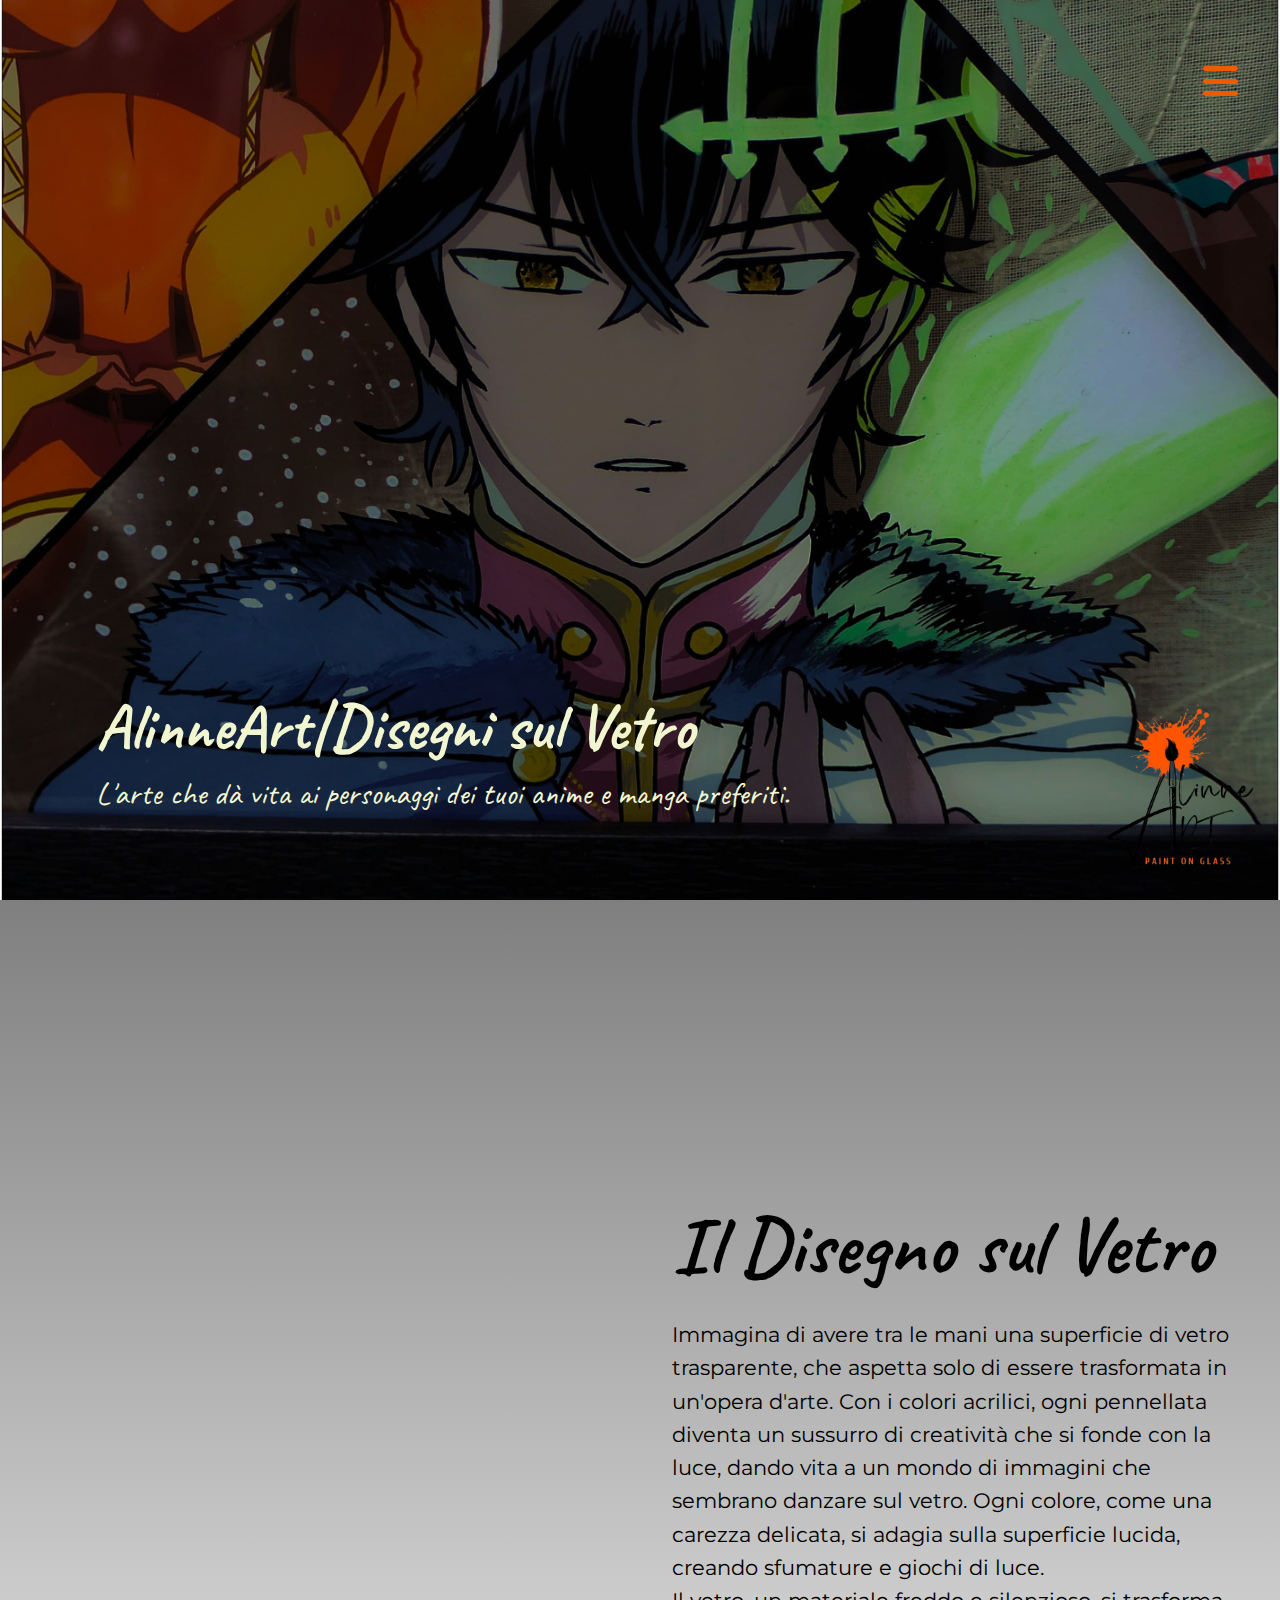
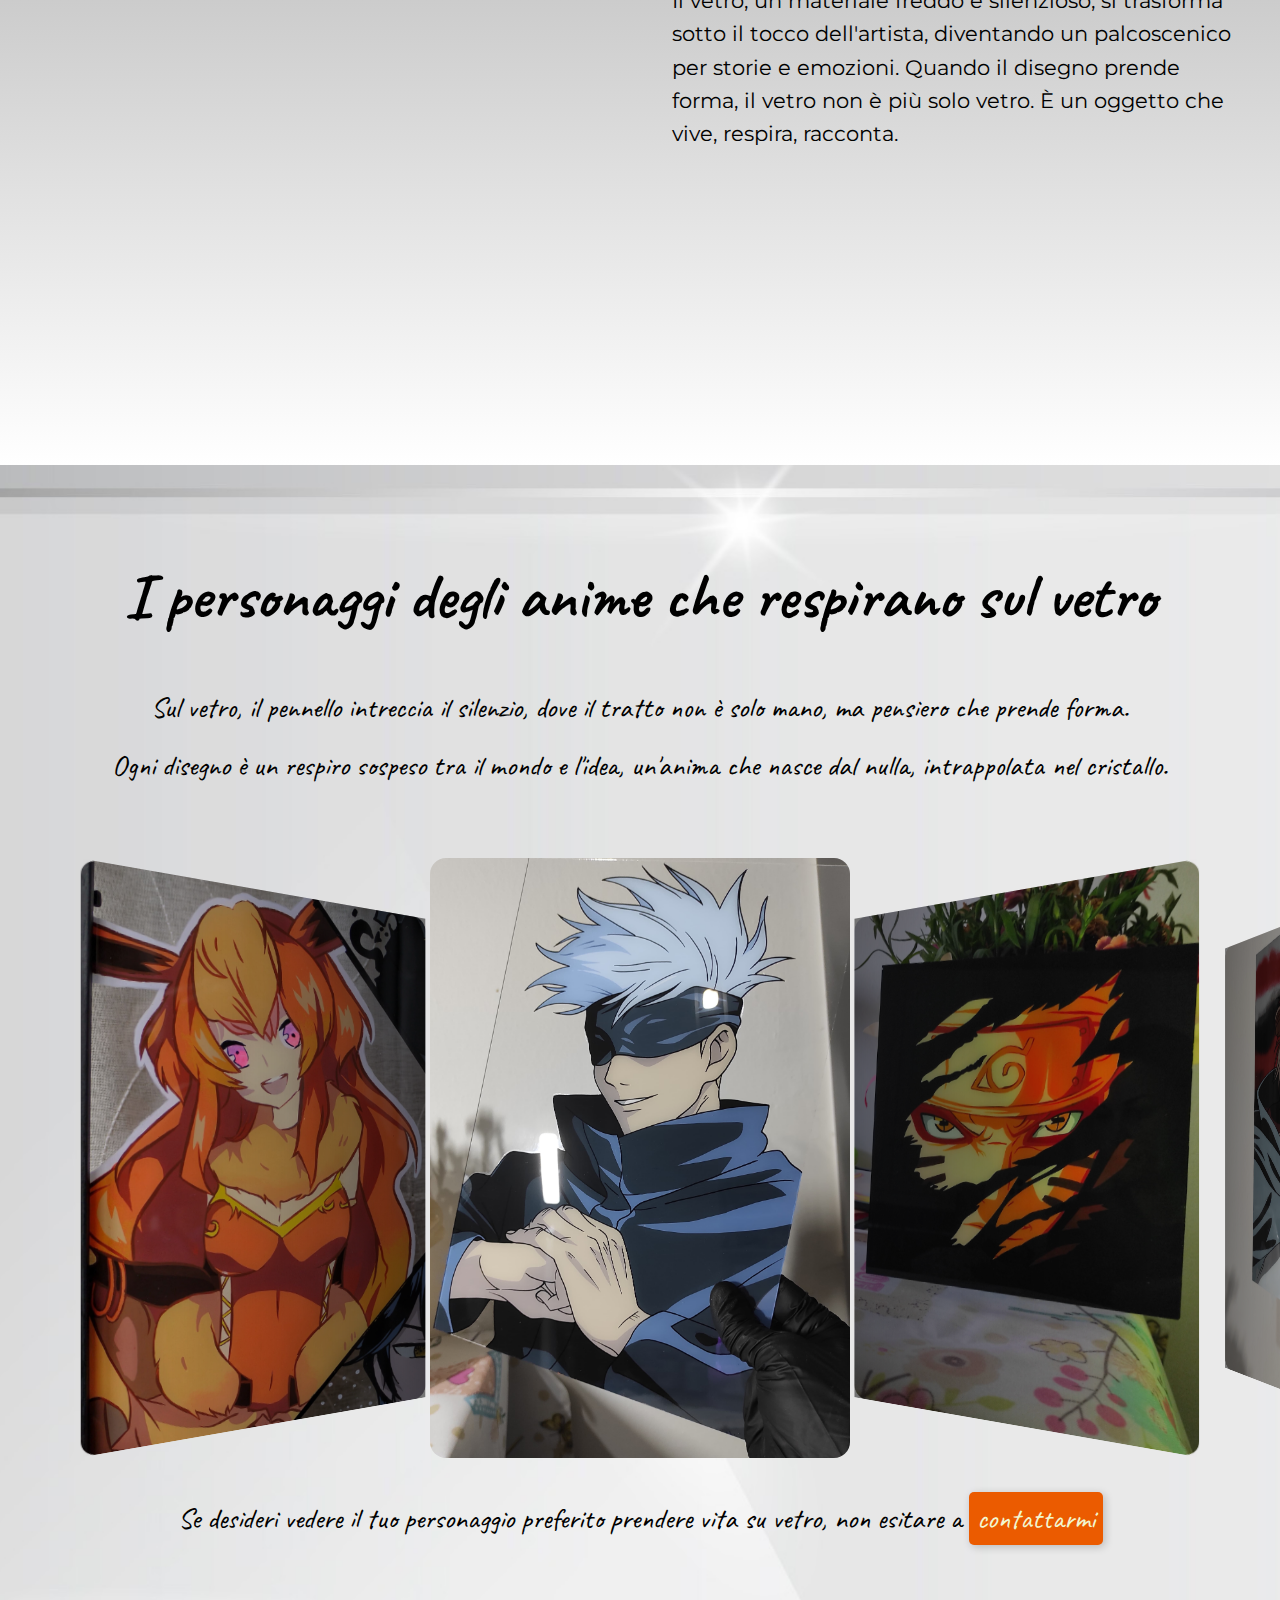
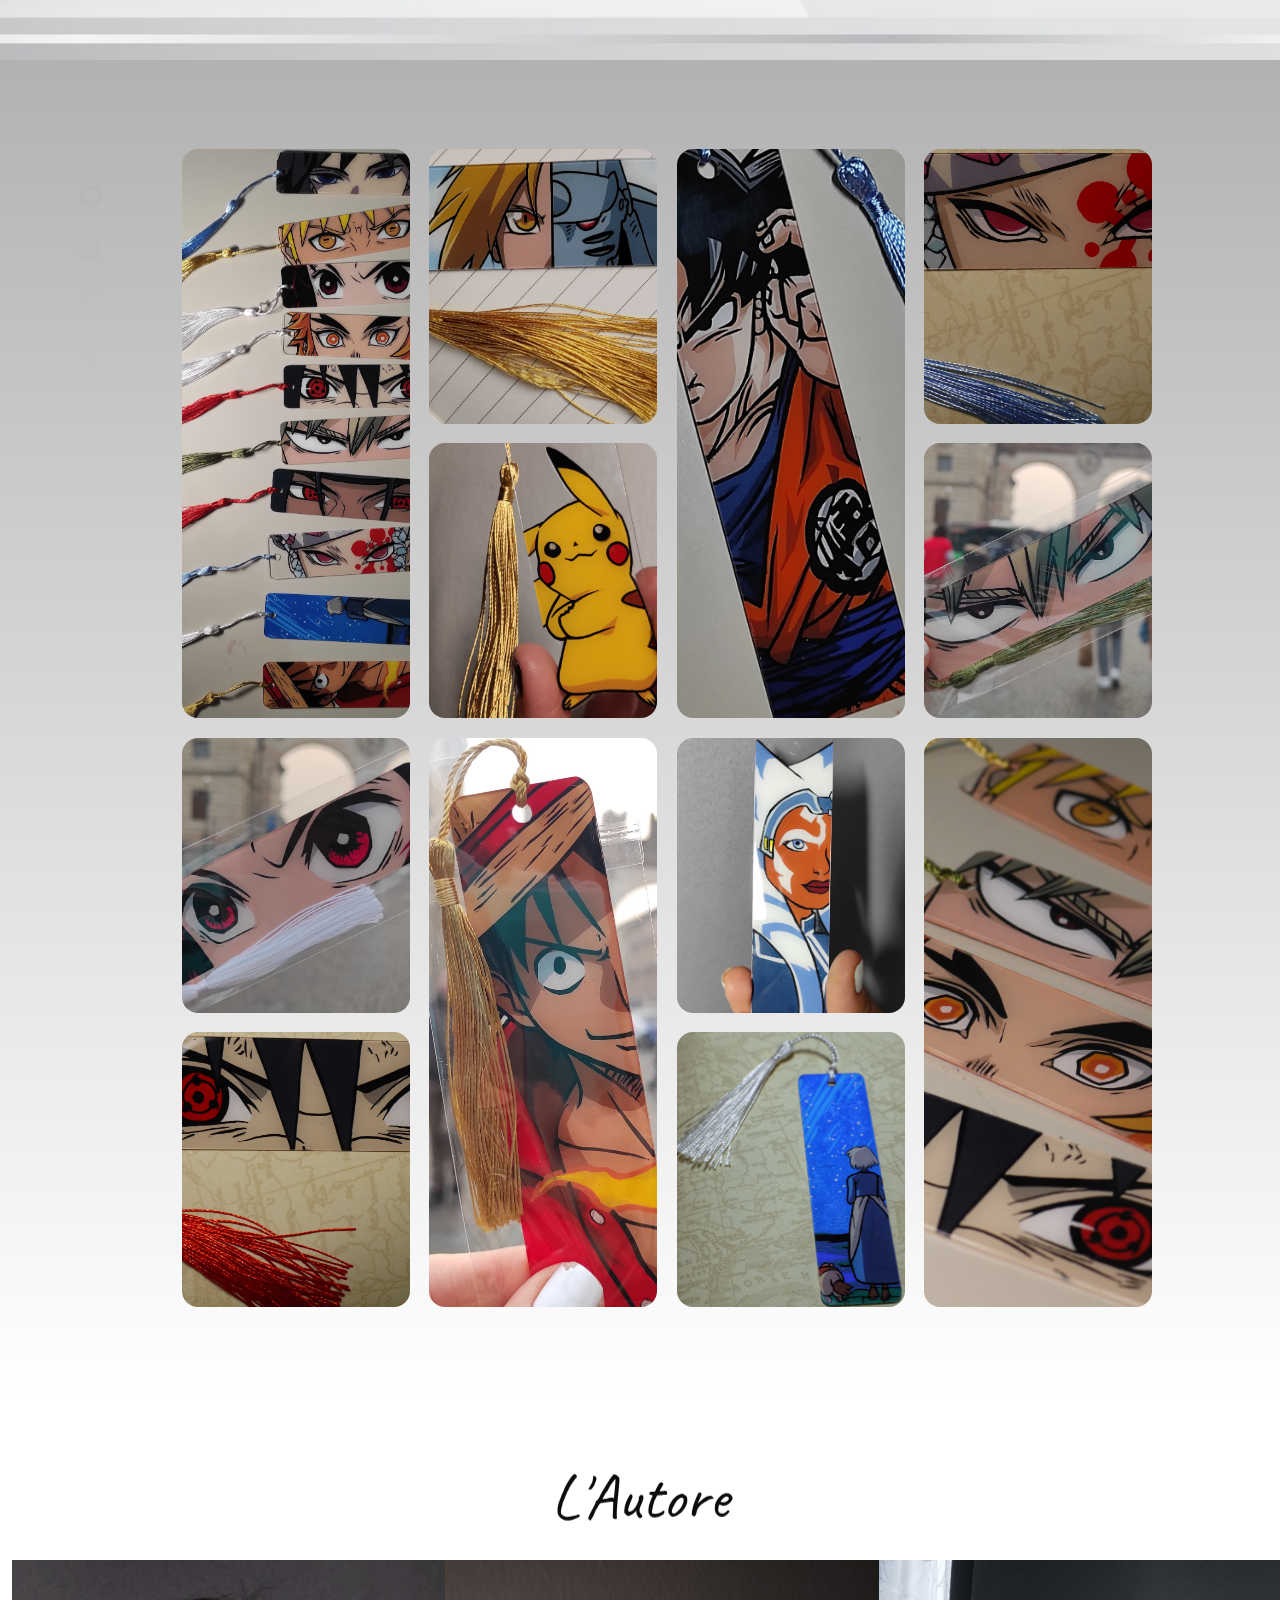
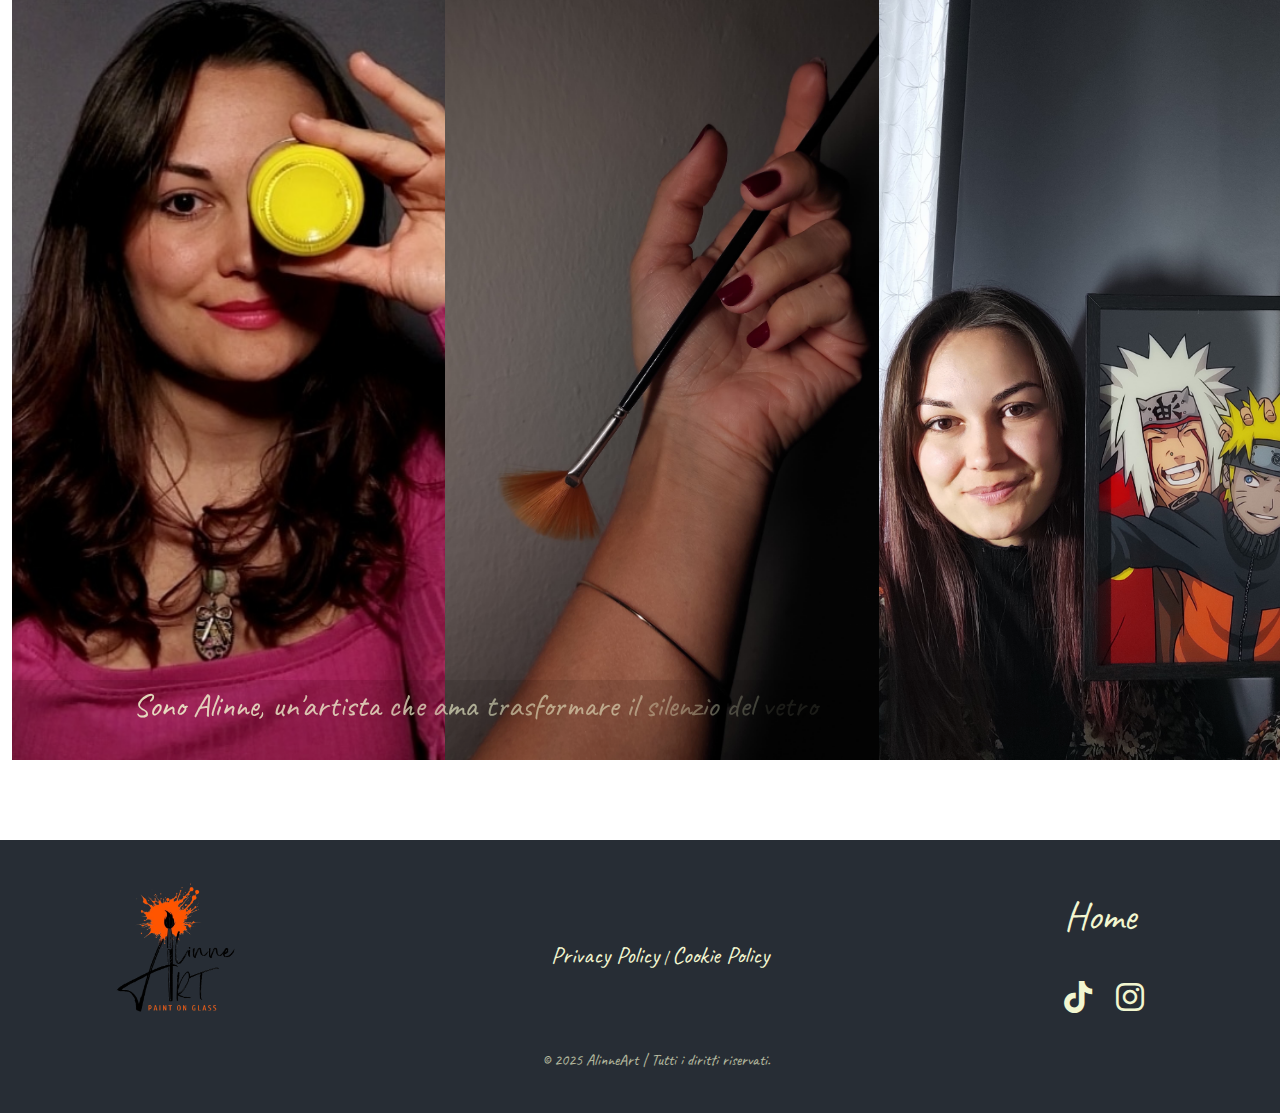
==== index.html @ 3e6fac0d "Initial commit after restart" ====
<!DOCTYPE html>
<html lang="it">
  <head>
    <meta charset="UTF-8" />
    <meta name="viewport" content="width=device-width, initial-scale=1.0" />

    <!-- SEO Meta Tags -->
    <title>AlinneArt | Disegni sul Vetro - Arte Unica e Personalizzata</title>
    <meta
      name="description"
      content="Scopri l'arte dei disegni su vetro con AlinneArt. Creazioni uniche e personalizzate ispirate agli anime e ai manga."
    />
    <meta
      name="keywords"
      content="disegni su vetro, arte su vetro, anime art, manga art, AlinneArt, disegni personalizzati, vetro decorato, arte giapponese"
    />
    <meta name="author" content="AlinneArt" />
    <meta name="robots" content="index, follow" />
    <!-- Open Graph Meta Tags per Instagram -->
    <meta property="og:title" content="AlinneArt | Disegni sul Vetro" />
    <meta
      property="og:description"
      content="Scopri l'arte unica del disegno su vetro. Creazioni ispirate agli anime e manga, realizzate con passione."
    />
    <meta
      property="og:image"
      content="https://www.instagram.com/p/ClYsP0CKqzA/"
    />
    <meta
      property="og:image:alt"
      content="Disegno su vetro di un personaggio anime"
    />
    <!-- Links -->
    <link rel="preconnect" href="https://fonts.googleapis.com" />
    <link rel="preconnect" href="https://fonts.gstatic.com" crossorigin />
    <link
      rel="stylesheet"
      href="https://unpkg.com/swiper/swiper-bundle.min.css"
    />
    <link rel="preconnect" href="https://fonts.googleapis.com" />
    <link rel="preconnect" href="https://fonts.gstatic.com" crossorigin />
    <link
      href="https://fonts.googleapis.com/css2?family=Caveat:wght@400..700&family=Dancing+Script:wght@400..700&family=Open+Sans:ital,wght@0,300..800;1,300..800&family=Poppins:wght@300;400;500;600;700&display=swap"
      rel="stylesheet"
    />
    <link rel="preconnect" href="https://fonts.googleapis.com" />
    <link rel="preconnect" href="https://fonts.gstatic.com" crossorigin />
    <link
      href="https://fonts.googleapis.com/css2?family=Caveat:wght@400..700&family=Dancing+Script:wght@400..700&family=Montserrat:ital,wght@0,100..900;1,100..900&family=Open+Sans:ital,wght@0,300..800;1,300..800&family=Poppins:wght@300;400;500;600;700&display=swap"
      rel="stylesheet"
    />
    <link
      rel="stylesheet"
      href="https://cdnjs.cloudflare.com/ajax/libs/font-awesome/6.7.2/css/all.min.css"
      integrity="sha512-Evv84Mr4kqVGRNSgIGL/F/aIDqQb7xQ2vcrdIwxfjThSH8CSR7PBEakCr51Ck+w+/U6swU2Im1vVX0SVk9ABhg=="
      crossorigin="anonymous"
      referrerpolicy="no-referrer"
    />
    <link rel="stylesheet" href="css/styles.css" />
    <link rel="stylesheet" href="css/media.css" />
    <link rel="icon" href="images/favicon.png" />
  </head>
  <body>
    <!-- Navbar -->
    <nav class="navbar">
      <div class="navbar-flex container">
        <img src="images/logo.png" alt="AlineArt" class="logo" />
        <button class="mobile-menu-toggle">
          <i class="fa fa-bars"></i>
        </button>
        <div class="main-menu-items">
          <ul class="main-menu-list">
            <li><a href="indexEN.html">EN</a></li>
            <li><a href="index.html">Home</a></li>
            <li><a href="#disegno-sul-vetro">Disegno sul Vetro</a></li>
            <li><a href="#personaggi">Personaggi Anime</a></li>
            <li><a href="#segnalibri">Segnalibri</a></li>
            <li><a href="#autore">Autore</a></li>
            <li><a href="contatti.html" target="_blank">Contatti</a></li>
            <div class="navbar-icons-flex">
              <li>
                <a
                  href="https://www.tiktok.com/@alinne.art?_t=ZN-8uFaK10JAm7&_r=1"
                  target="_blank"
                  ><i class="fa-brands fa-tiktok"></i
                ></a>
              </li>
              <li>
                <a href="https://www.instagram.com/alinne.art/" target="_blank"
                  ><i class="fa-brands fa-instagram"></i
                ></a>
              </li>
            </div>
          </ul>
        </div>
      </div>
    </nav>
    <!-- Hero -->
    <header class="hero">
      <div class="hero-content">
        <h1>AlinneArt|Disegni sul Vetro</h1>
        <p>
          L'arte che dà vita ai personaggi dei tuoi anime e manga preferiti.
        </p>
      </div>
    </header>
    <!-- Il Disegno sul Vetro -->
    <section class="disegno-sul-vetro" id="disegno-sul-vetro">
      <div class="container disegno-flex">
        <div class="video-container">
          <video autoplay muted loop>
            <source src="video/video2.mp4" type="video/mp4" />
            Il tuo browser non supporta questo formato di video.
          </video>
        </div>
        <div class="disegno-content">
          <h2>Il Disegno sul Vetro</h2>
          <p>
            Immagina di avere tra le mani una superficie di vetro trasparente,
            che aspetta solo di essere trasformata in un'opera d'arte. Con i
            colori acrilici, ogni pennellata diventa un sussurro di creatività
            che si fonde con la luce, dando vita a un mondo di immagini che
            sembrano danzare sul vetro. Ogni colore, come una carezza delicata,
            si adagia sulla superficie lucida, creando sfumature e giochi di
            luce. <br />
            Il vetro, un materiale freddo e silenzioso, si trasforma sotto il
            tocco dell'artista, diventando un palcoscenico per storie e
            emozioni. Quando il disegno prende forma, il vetro non è più solo
            vetro. È un oggetto che vive, respira, racconta.
          </p>
        </div>
      </div>
    </section>

    <!-- Personaggi -->
    <section class="personaggi" id="personaggi">
      <div class="personaggi-content">
        <h2>I personaggi degli anime che respirano sul vetro</h2>
        <p>
          Sul vetro, il pennello intreccia il silenzio, dove il tratto non è
          solo mano, ma pensiero che prende forma. <br />
          Ogni disegno è un respiro sospeso tra il mondo e l'idea, un'anima che
          nasce dal nulla, intrappolata nel cristallo.
        </p>
      </div>
      <div class="swiper">
        <div class="swiper-wrapper">
          <div class="swiper-slide">
            <img src="images/personaggio1.jpg" alt="Personaggio Anime" />
          </div>
          <div class="swiper-slide">
            <img src="images/personaggio2.jpg" alt="Personaggio Anime" />
          </div>
          <div class="swiper-slide">
            <img src="images/personaggio3.jpg" alt="Personaggio Anime" />
          </div>
          <div class="swiper-slide">
            <img src="images/personaggio4.jpg" alt="Personaggio Anime" />
          </div>
          <div class="swiper-slide">
            <img src="images/personaggio5.jpg" alt="Personaggio Anime" />
          </div>
          <div class="swiper-slide">
            <img src="images/personaggio6.jpg" alt="Personaggio Anime" />
          </div>
          <div class="swiper-slide">
            <img src="images/personaggio7.jpg" alt="Personaggio Anime" />
          </div>
          <div class="swiper-slide">
            <img src="images/personaggio8.jpg" alt="Personaggio Anime" />
          </div>
          <div class="swiper-slide">
            <img src="images/personaggio9.jpg" alt="Personaggio Anime" />
          </div>
          <div class="swiper-slide">
            <img src="images/personaggio10.jpg" alt="Personaggio Anime" />
          </div>
          <div class="swiper-slide">
            <img src="images/personaggio11.jpg" alt="Personaggio Anime" />
          </div>
          <div class="swiper-slide">
            <img src="images/personaggio12.jpg" alt="Personaggio Anime" />
          </div>
        </div>
      </div>
      <div class="personaggi-content">
        <p>
          Se desideri vedere il tuo personaggio preferito prendere vita su
          vetro, non esitare a
          <a href="contatti.html" target="_blank"
            ><button class="personaggi-button">contattarmi</button></a
          >
        </p>
      </div>
    </section>

    <!-- Segnalibri -->
    <section class="segnalibri" id="segnalibri">
      <div class="segnalibri-content">
        <h3>O</h3>
        <h3>R</h3>
        <h3>D</h3>
        <h3>I</h3>
        <h3>N</h3>
        <h3>A</h3>
        <br />
        <h3>I</h3>
        <h3>L</h3>
        <br />
        <h3>T</h3>
        <h3>U</h3>
        <h3>O</h3>
        <br />
        <h3>S</h3>
        <h3>E</h3>
        <h3>G</h3>
        <h3>N</h3>
        <h3>A</h3>
        <h3>L</h3>
        <h3>I</h3>
        <h3>B</h3>
        <h3>R</h3>
        <h3>O</h3>
      </div>
      <div class="grid-container">
        <div class="item img1">
          <img src="images/segnalibri1.jpg" alt="Image 1" />
        </div>
        <div class="item img2">
          <img src="images/segnalibri2.jpg" alt="Image 2" />
        </div>
        <div class="item img3">
          <img src="images/segnalibri3.jpg" alt="Image 3" />
        </div>
        <div class="item img4">
          <img src="images/segnalibri4.jpg" alt="Image 4" />
        </div>
        <div class="item img5">
          <img src="images/segnalibri5.jpg" alt="Image 5" />
        </div>
        <div class="item img6">
          <img src="images/segnalibri6.jpg" alt="Image 6" />
        </div>
        <div class="item img7">
          <img src="images/segnalibri7.jpg" alt="Image 7" />
        </div>
        <div class="item img8">
          <img src="images/segnalibri8.jpg" alt="Image 8" />
        </div>
        <div class="item img9">
          <img src="images/segnalibri9.jpg" alt="Image 9" />
        </div>
        <div class="item img10">
          <img src="images/segnalibri10.jpg" alt="Image 10" />
        </div>
        <div class="item img11">
          <img src="images/segnalibri11.jpg" alt="Image 11" />
        </div>
        <div class="item img12">
          <img src="images/segnalibri12.jpg" alt="Image 12" />
        </div>
      </div>
    </section>
    <!-- Autore -->
    <section class="author" id="autore">
      <div class="container">
        <h1 class="author-title">L'Autore</h1>
        <div id="particle-container"></div>
        <div class="author-grid">
          <div class="author-image">
            <img src="images/autore1.png" alt="Autore 1" />
          </div>
          <div class="author-image">
            <img src="images/autore2.png" alt="Autore 2" />
          </div>
          <div class="author-image">
            <img src="images/autore3.jpg" alt="Autore 3" />
          </div>
        </div>
        <div class="author-text-wrapper">
          <p class="author-text">
            Sono Alinne, un'artista che ama trasformare il silenzio del vetro in
            un mondo di colori e immagini.
          </p>
          <div id="particle-container"></div>
        </div>
      </div>
    </section>
    <!-- Footer -->
    <footer class="footer">
      <div class="footer-container">
        <div class="footer-logo">
          <a href="index.html"
            ><img src="images/logo.png" alt="AlinneArt Logo"
          /></a>
        </div>
        <div class="footer-links">
          <a href="privacy-policy.html" target="_blank">Privacy Policy</a> |
          <a href="cookie-policy.html" target="_blank">Cookie Policy</a>
        </div>
        <div class="footer-right">
          <a href="index.html">Home</a>
          <div class="footer-social">
            <a href="https://www.tiktok.com/@alinne.art" target="_blank"
              ><i class="fa-brands fa-tiktok"></i
            ></a>
            <a href="https://www.instagram.com/alinne.art/" target="_blank"
              ><i class="fa-brands fa-instagram"></i
            ></a>
          </div>
        </div>
      </div>
      <div class="footer-bottom">
        <p>© 2025 AlinneArt | Tutti i diritti riservati.</p>
      </div>
    </footer>
    <script src="https://cdnjs.cloudflare.com/ajax/libs/gsap/3.11.1/gsap.min.js"></script>
    <script src="https://unpkg.com/swiper/swiper-bundle.min.js"></script>
    <script src="js/script.js"></script>
  </body>
</html>
---- css/styles.css ----
*,
*::before,
*::after {
  margin: 0;
  padding: 0;
  box-sizing: border-box;
}

:root {
  --primary-color: #eb5b00;
  --light-color: #f2f6d0;
  --dark-color: #272d35;
}

html,
body {
  font-family: "Caveat", sans-serif;
  line-height: 1.6;
  scroll-behavior: smooth;
  overflow-x: hidden;
}

a {
  text-decoration: none;
  cursor: pointer;
}

ul {
  list-style: none;
}

img {
  max-width: 100%;
}

/* Utility Classes */
.container {
  max-width: 1300px;
  margin: 3rem auto;
  padding: 2rem;
}

.container-sm {
  max-width: 1000px;
  margin: 0 auto;
  padding: 0 2rem;
}

section {
  transition: background 0.5s ease;
}

/* Navbar */
.navbar {
  position: fixed;
  top: 0;
  left: 0;
  right: 0;
  padding: 20px;
  display: flex;
  justify-content: space-between;
  align-items: center;
  background-color: transparent;
  z-index: 1000;
}

.navbar .logo {
  position: fixed;
  bottom: 20px;
  right: 0px;
  width: 180px;
  transition: opacity 0.3s ease;
}

.navbar .logo.hidden {
  opacity: 0;
}

.navbar button {
  position: fixed;
  top: 20px;
  right: 10px;
  width: 100px;
  height: 130px;
  z-index: 1001;
}

.navbar i {
  font-size: 2.5rem;
}

.mobile-menu-toggle {
  display: block;
  background: none;
  border: none;
  font-size: 2rem;
  line-height: 2;
  color: var(--primary-color);
  cursor: pointer;
}

.main-menu-items {
  position: fixed;
  top: 0;
  right: -100%;
  width: 35%;
  height: 100vh;
  background-color: rgba(0, 0, 0, 0.8);
  display: flex;
  flex-direction: column;
  justify-content: center;
  align-items: center;
  transition: all 0.3s ease-in-out;
}

.main-menu-items.active {
  right: 0;
  opacity: 1;
  pointer-events: all;
}

.main-menu-items a {
  margin-left: -5rem;
  color: var(--light-color);
  font-size: 2.5rem;
  line-height: 5rem;
  text-decoration: none;
  text-align: center;
}

.navbar a:hover {
  color: var(--primary-color);
  transition: 0.4s ease-in-out;
}

.navbar-icons-flex {
  display: flex;
  justify-content: flex-start;
  gap: 5rem;
}

/* Hero */
.hero {
  background: #000 url("../images/background1.jpg") center center/cover
    no-repeat;
  padding: 11.5rem 2rem 8rem;
  color: var(--light-color);
  overflow-x: hidden;
  position: relative;
  height: 100vh;
  animation: backgroundChange 20s infinite;
  transition: background-image 1s ease-in-out;
}

@keyframes backgroundChange {
  0% {
    background-image: url("../images/background1.jpg");
  }
  25% {
    background-image: url("../images/background2.jpg");
  }
  50% {
    background-image: url("../images/background3.jpg");
  }
  75% {
    background-image: url("../images/background4.jpg");
  }
  100% {
    background-image: url("../images/background1.jpg");
  }
}

.hero-content {
  position: absolute;
  bottom: 5%;
  left: 3rem;
  color: var(--light-color);
  z-index: 1;
}
.hero h1 {
  font-size: 4rem;
  line-height: 1.2;
  font-weight: 1000;
  margin-left: 3rem;
}

.hero p {
  font-size: 2rem;
  margin-bottom: 2rem;
  line-height: 1.8;
  font-weight: 400;
  margin-left: 3rem;
}

/* Il Disegno sul Vetro */
.disegno-sul-vetro {
  background: linear-gradient(
    to bottom,
    rgba(0, 0, 0, 0.5) 0%,
    rgba(255, 255, 255, 0.1) 100%
  );
  padding: 4rem 0;
}
.disegno-sul-vetro .disegno-flex {
  display: flex;
  gap: 4rem;
  align-items: stretch;
  justify-content: space-between;
  margin-top: 0;
  margin-bottom: 2rem;
  padding-top: 2rem;
}

.disegno-sul-vetro .video-container {
  flex: 1;
  margin-top: 2rem;
}

.disegno-sul-vetro video {
  width: 100%;
  height: 100vh;
  object-fit: cover;
}

.disegno-sul-vetro .disegno-content {
  flex: 1;
  display: flex;
  flex-direction: column;
  justify-content: center;
}

.disegno-sul-vetro h2 {
  font-size: 5rem;
  font-weight: 700;
  margin-bottom: 0.5rem;
}

.disegno-sul-vetro p {
  font-family: "Montserrat", sans-serif;
  font-size: 1.3rem;
}

/* Personaggi Anime */
.personaggi {
  background: #000 url(../images/personaggi-background.jpg) center center/cover
    no-repeat;
  color: #fff;
  padding-bottom: 3rem;
  padding-top: 5rem;
  height: fit-content;
}

.personaggi-content {
  display: flex;
  flex-direction: column;
  justify-content: center;
  align-items: center;
  gap: 2rem;
  margin-bottom: 3rem;
  color: #000;
}

.personaggi h2 {
  font-size: 4rem;
  text-align: center;
}

.personaggi p {
  font-size: 1.8rem;
  line-height: 2;
  text-align: center;
  margin-bottom: 1rem;
}

.swiper {
  max-width: 100%;
  height: 600px;
  margin-bottom: 2rem;
  padding-bottom: 4rem;
}

.swiper .swiper-slide {
  flex-shrink: 0;
  width: 250px;
  height: 600px;
  transition: transform 250ms ease-in-out;
  position: relative;
}

.personaggi img {
  width: 100%;
  height: 100%;
  object-fit: cover;
  border-radius: 1rem;
}

.personaggi-button {
  background-color: var(--primary-color);
  color: var(--light-color);
  font-size: 1.8rem;
  font-family: inherit;
  padding: 0.5rem;
  border: none;
  border-radius: 5px;
  cursor: pointer;
  transition: background 0.3s ease, transform 0.2s ease;
  display: inline-block;
  box-shadow: 2px 2px 8px rgba(0, 0, 0, 0.2);
}

.personaggi-button:hover {
  background-color: var(--dark-color);
  transform: scale(1.05);
}

.personaggi-button:active {
  transform: scale(0.98);
}

/* Segnalibri */
.segnalibri {
  background: linear-gradient(
    to bottom,
    rgba(0, 0, 0, 0.3) 0%,
    rgba(255, 255, 255, 0.1) 100%
  );
  padding: 4rem 0;
  width: 100%;
  padding: 4rem;
  margin: 2rem auto;
  display: flex;
  justify-content: center;
  align-items: center;
  position: relative;
  overflow: hidden;
  margin-top: 0;
}

.segnalibri-content {
  display: flex;
  flex-direction: column;
  justify-content: center;
  gap: 0.3rem;
  position: relative;
  height: 100%;
  width: 5vw;
}

.segnalibri-content h3 {
  font-family: "Montserrat", sans-serif;
  font-size: clamp(1.9rem, 3.4vw, 1.9rem);
  text-align: center;
  white-space: nowrap;
  display: inline-block;
  opacity: 0;
  transform: translateY(100%);
  animation: none;
  text-shadow: 1px 1px 2px rgba(0, 0, 0, 0.1);
}

.segnalibri .grid-container {
  display: grid;
  grid-template-columns: repeat(4, 1fr);
  grid-template-areas:
    "img1 img2 img9 img4"
    "img1 img3 img9 img6"
    "img7 img5 img10 img12"
    "img8 img5 img11 img12";
  gap: 1.2rem;
  width: 100%;
  max-width: 1300px;
  grid-auto-rows: 1fr;
  margin-left: 4rem;
  margin-right: 4rem;
}

.img1 {
  grid-area: img1;
}
.img2 {
  grid-area: img2;
}
.img3 {
  grid-area: img3;
}
.img4 {
  grid-area: img4;
}
.img5 {
  grid-area: img5;
}
.img6 {
  grid-area: img6;
}
.img7 {
  grid-area: img7;
}
.img8 {
  grid-area: img8;
}
.img9 {
  grid-area: img9;
}
.img10 {
  grid-area: img10;
}
.img11 {
  grid-area: img11;
}
.img12 {
  grid-area: img12;
}

.item {
  display: flex;
  justify-content: center;
  align-items: center;
  transition: transform 0.3s ease, box-shadow 0.3s ease;
  border-radius: 1rem;
}

.item:hover {
  transform: scale(1.1);
  box-shadow: 0 4px 15px rgba(0, 0, 0, 0.2);
}

.item img {
  width: 100%;
  height: 100%;
  object-fit: cover;
  border-radius: 1rem;
}
/* Autore */
.author {
  padding: 0 20px;
  position: relative;
  width: 100%;
  max-width: 1300px;
  margin: auto;
  text-align: center;
  overflow: hidden;
}

#particle-container {
  position: absolute;
  top: 20px;
  left: 50%;
  transform: translateX(-50%);
  display: flex;
  justify-content: center;
  align-items: center;
  max-width: 100%;
  height: auto;
}

.particle {
  position: relative;
  font-size: 4rem;
  pointer-events: none;
  will-change: transform, opacity;
  white-space: pre;
}

.author-grid {
  position: relative;
  display: flex;
  width: 1300px;
  min-height: 800px;
  margin-left: -2.5rem;
  overflow: hidden;
}

.author-image {
  flex: 1;
}

.author-image img {
  width: 100%;
  height: 100%;
  object-fit: cover;
}

.author-text-wrapper {
  position: absolute;
  bottom: 80px;
  width: 100%;
  height: 80px;
  background: rgba(0, 0, 0, 0.1);
  overflow: hidden;
  margin-left: -2.5rem;
  z-index: 2;
}

.text-particle-container {
  display: inline-block;
  position: relative;
  font-size: 2rem;
  color: var(--light-color);
  max-width: 100%;
}

.particle-letter {
  display: inline-block;
  font-size: 2rem;
  color: var(--light-color);
}

/* Footer */
.footer {
  background: var(--dark-color);
  color: var(--light-color);
  padding: 2.5rem;
  margin-top: 0;
}

.footer-container {
  display: flex;
  justify-content: space-between;
  align-items: center;
  max-width: 1300px;
  margin: 0 auto;
  padding: 0 1rem;
}

.footer-logo img {
  width: 200px;
  padding-left: 3.5rem;
}

.footer-right {
  display: flex;
  flex-direction: column;
  gap: 1rem;
  padding-right: 5rem;
}

.footer a {
  color: var(--light-color);
  transition: color 0.3s ease;
}

.footer a:hover {
  color: var(--primary-color);
}

.footer-right a {
  font-size: 2.5rem;
}

.footer-social {
  display: flex;
  gap: 1.5rem;
}

.footer-social i {
  font-size: 2rem;
}

.footer-links a {
  font-size: 1.5rem;
}

.footer-bottom {
  text-align: center;
  margin-top: 1rem;
  font-size: 1rem;
  opacity: 0.7;
  margin-left: 2rem;
}

/* Contacts */
.film-container {
  position: relative;
  overflow: hidden;
  background: black;
  padding: 25px 0;
  margin: 2rem 0;
}

.film-container::before,
.film-container::after {
  content: "";
  position: absolute;
  left: 0;
  right: 0;
  height: 15px;
  background: repeating-linear-gradient(
    90deg,
    transparent,
    transparent 20px,
    white 20px,
    white 24px
  );
  z-index: 2;
}

.film-container::before {
  top: 0;
}
.film-container::after {
  bottom: 0;
}

.film-strip {
  display: flex;
  gap: 0.7rem;
  width: max-content;
  position: relative;
}

.film-strip img {
  width: 250px;
  height: 300px;
  object-fit: cover;
  border-radius: 5px;
  box-shadow: 0 4px 8px rgba(0, 0, 0, 0.3);
  flex-shrink: 0;
}

/* Contact Form */
.inner-header h1 {
  font-size: 4rem;
}

.contact-form {
  margin: 1rem;
}

.contact-form p {
  font-family: "Montserrat", sans-serif;
  font-size: 1.2rem;
  margin-bottom: 3rem;
}

.contact-form input,
.contact-form textarea {
  display: block;
  font-family: inherit;
  font-size: 1.4rem;
  width: 100%;
  margin: 1.5rem 0;
  border: 1px solid #ccc;
  padding: 1.2rem 1rem;
}

.contact-form textarea {
  height: 200px;
}

.contact-form .btn {
  display: block;
  width: 100%;
  cursor: pointer;
  height: 40px;
  font-size: 1.6rem;
  font-family: inherit;
  margin-bottom: 3rem;
}
---- css/media.css ----
/* Media Queries */
@media (max-width: 1200px) {
  .disegno-sul-vetro .disegno-flex {
    margin: auto 3rem;
  }
  .disegno-sul-vetro h2 {
    font-size: 3rem;
  }
  .disegno-sul-vetro p {
    font-size: 1.5rem;
  }

  .personaggi h2 {
    font-size: 3.5rem;
  }

  .personaggi p {
    font-size: 1.6rem;
  }

  .swiper {
    height: 500px;
  }

  .swiper .swiper-slide {
    width: 200px;
    height: 500px;
  }

  .segnalibri .grid-container {
    grid-template-columns: repeat(3, 1fr);
    grid-template-areas:
      "img1 img2 img3"
      "img4 img5 img6"
      "img7 img8 img9"
      "img10 img11 img12";
    gap: 0.6rem;
  }

  .segnalibri-content h3 {
    font-size: clamp(2rem, 3vw, 2.2rem);
  }

  .author-grid {
    width: 960px;
    min-height: 600px;
    margin-left: 0.1rem;
  }

  .author-text-wrapper {
    width: 80%;
    height: auto;
    margin-left: 2rem;
    padding: 2rem;
  }
}

@media (max-width: 992px) {
  .navbar .logo {
    width: 80px;
    bottom: 5px;
  }
  .navbar i {
    font-size: 2rem;
    height: 80px;
  }

  .navbar button {
    right: 0;
  }

  .navbar .main-menu-items {
    width: 100%;
    background-color: rgba(0, 0, 0, 0.9);
  }

  .navbar .main-menu-items a {
    line-height: 4rem;
  }

  .hero {
    text-align: center;
  }

  .hero h1 {
    font-size: 2.5rem;
  }

  .hero p {
    font-size: 1.4rem;
  }

  .disegno-sul-vetro .disegno-flex {
    flex-direction: column;
    margin: auto 1rem;
  }

  .disegno-sul-vetro .video-container {
    margin: auto 4rem;
  }

  .disegno-sul-vetro .disegno-content {
    text-align: center;
    margin: auto 4rem;
  }

  .disegno-sul-vetro h2 {
    font-size: 2.2rem;
  }

  .disegno-sul-vetro p {
    font-size: 1.1rem;
  }

  .personaggi-content {
    margin: 4rem;
    padding: 3rem;
  }

  .segnalibri .grid-container {
    grid-template-columns: repeat(3, 1fr);
    grid-template-areas:
      "img1 img2 img3"
      "img4 img5 img6"
      "img7 img8 img9"
      "img10 img11 img12";
    gap: 0.6rem;
  }

  .segnalibri-content h3 {
    font-size: clamp(1.8rem, 2.5vw, 2rem);
  }

  .author {
    margin-right: 5rem;
    padding-right: 5rem;
  }

  .particle {
    font-size: 3.5rem;
  }

  .author-grid {
    width: 100%;
    min-height: 700px;
    flex-direction: column;
  }
  .author-text-wrapper {
    height: auto;
    width: 80%;
    bottom: 90px;
  }
  .text-particle-container {
    font-size: 1.8rem;
  }

  .footer-links {
    margin-right: 4.6rem;
  }

  .film-strip img {
    width: 200px;
    height: 250px;
  }

  .film-container {
    padding: 20px 0;
  }

  .film-container::before,
  .film-container::after {
    height: 12px;
    background: repeating-linear-gradient(
      90deg,
      transparent,
      transparent 15px,
      white 15px,
      white 18px,
      transparent 18px
    );
  }

  .contact-form {
    margin: 2.8rem;
  }

  .inner-header h1 {
    margin-left: 2rem;
  }

  .footer-right {
    padding-right: 0;
  }
}
@media (max-width: 768px) {
  .mobile-menu-toggle {
    display: block;
  }

  .navbar-icons-flex {
    gap: 3.5rem;
  }

  .disegno-sul-vetro .video-container {
    margin: auto 2rem;
  }

  .disegno-sul-vetro .disegno-content {
    margin: auto 2rem;
  }

  .personaggi-content {
    margin: auto 4rem;
    padding: 0 3rem;
  }
  .personaggi h2 {
    font-size: 2rem;
  }

  .personaggi p {
    font-size: 1.4rem;
  }

  .swiper {
    height: 400px;
    margin-bottom: auto 2rem;
  }

  .swiper .swiper-slide {
    height: 400px;
  }

  .segnalibri-content h3 {
    left: -15%;
    font-size: 1rem;
    animation-duration: 6s;
  }

  .grid-container {
    margin-left: 25%;
  }

  .segnalibri .grid-container {
    grid-template-columns: repeat(2, 1fr);
    grid-template-areas:
      "img1 img2"
      "img3 img4"
      "img5 img6"
      "img7 img8"
      "img9 img10"
      "img11 img12";
  }

  .segnalibri-content h3 {
    font-size: clamp(2.1rem, 3vw, 2.4rem);
  }

  .author-grid {
    min-height: 500px;
  }

  .author-text-wrapper {
    background: rgba(0, 0, 0, 0.3);
    width: 73%;
    bottom: 900px;
  }

  .footer-container {
    flex-direction: column;
    text-align: center;
    align-items: center;
    gap: 1.5rem;
  }

  .footer-links {
    margin-right: 0;
  }

  .footer-bottom {
    margin-bottom: 1rem;
  }

  .film-strip img {
    width: 150px;
    height: 200px;
  }

  .film-container {
    padding: 15px 0;
  }

  .film-container::before,
  .film-container::after {
    height: 10px;
    background: repeating-linear-gradient(
      90deg,
      transparent,
      transparent 12px,
      white 12px,
      white 15px,
      transparent 15px
    );
  }

  .inner-header h1 {
    margin-left: -2rem;
    font-size: 2.6rem;
    text-align: center;
  }

  .contact-form-text p {
    text-align: center;
  }

  .contact-form input,
  .contact-form textarea {
    font-size: 1.4rem;
  }

  .contact-form .btn {
    font-size: 1.2rem;
  }
}

@media (max-width: 576px) {
  .hero-content {
    left: 0;
    margin-right: 1.5rem;
  }

  .disegno-sul-vetro .video-container {
    margin: 0 2rem;
  }

  .disegno-sul-vetro video {
    height: 500px;
  }

  .disegno-sul-vetro .disegno-content {
    margin: 1rem 2rem;
  }

  .personaggi-content {
    margin: auto 3rem;
    padding: 0 2rem;
  }

  .segnalibri .grid-container {
    grid-template-columns: repeat(1, 1fr);
    grid-template-areas:
      "img1"
      "img2"
      "img3"
      "img4"
      "img5"
      "img6"
      "img7"
      "img8"
      "img9"
      "img10"
      "img11"
      "img12";
  }

  .segnalibri-content h3 {
    font-size: clamp(1.6rem, 2.4vw, 1.8rem);
  }

  .particle {
    font-size: 3rem;
  }

  .author-text-wrapper {
    padding-top: 1.5rem;
    height: auto;
    width: 65.5%;
    bottom: 560px;
  }

  .text-particle-container {
    font-size: 1.2rem;
  }

  .film-strip img {
    width: 120px;
    height: 160px;
  }

  .film-container {
    padding: 10px 0;
  }

  .film-container::before,
  .film-container::after {
    height: 8px;
    background: repeating-linear-gradient(
      90deg,
      transparent,
      transparent 10px,
      white 10px,
      white 12px,
      transparent 12px
    );
  }

  .inner-header h1 {
    font-size: 2.2rem;
  }

  .contact-form p {
    font-size: 0.9rem;
    margin-left: -0.6rem;
  }

  .contact-form input,
  .contact-form textarea {
    font-size: 1rem;
  }

  .contact-form .btn {
    font-size: 1.2rem;
  }
}
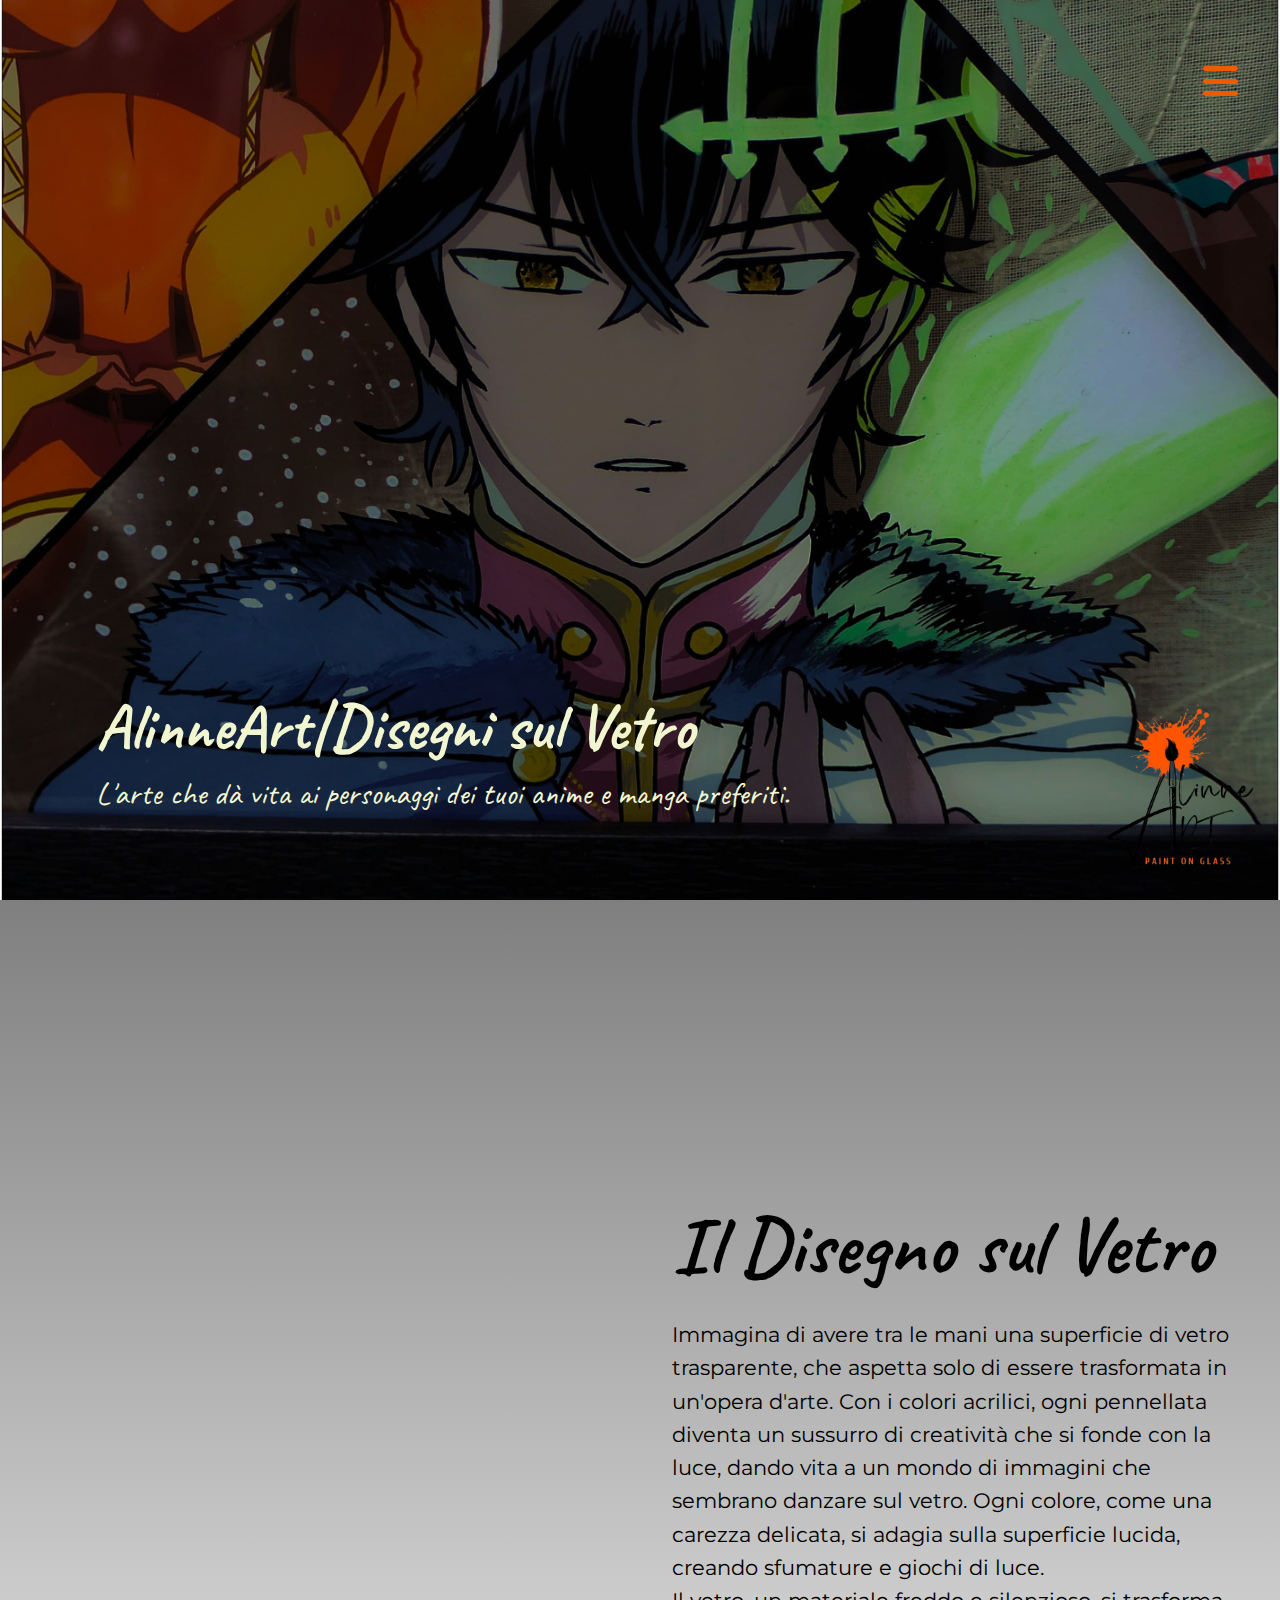
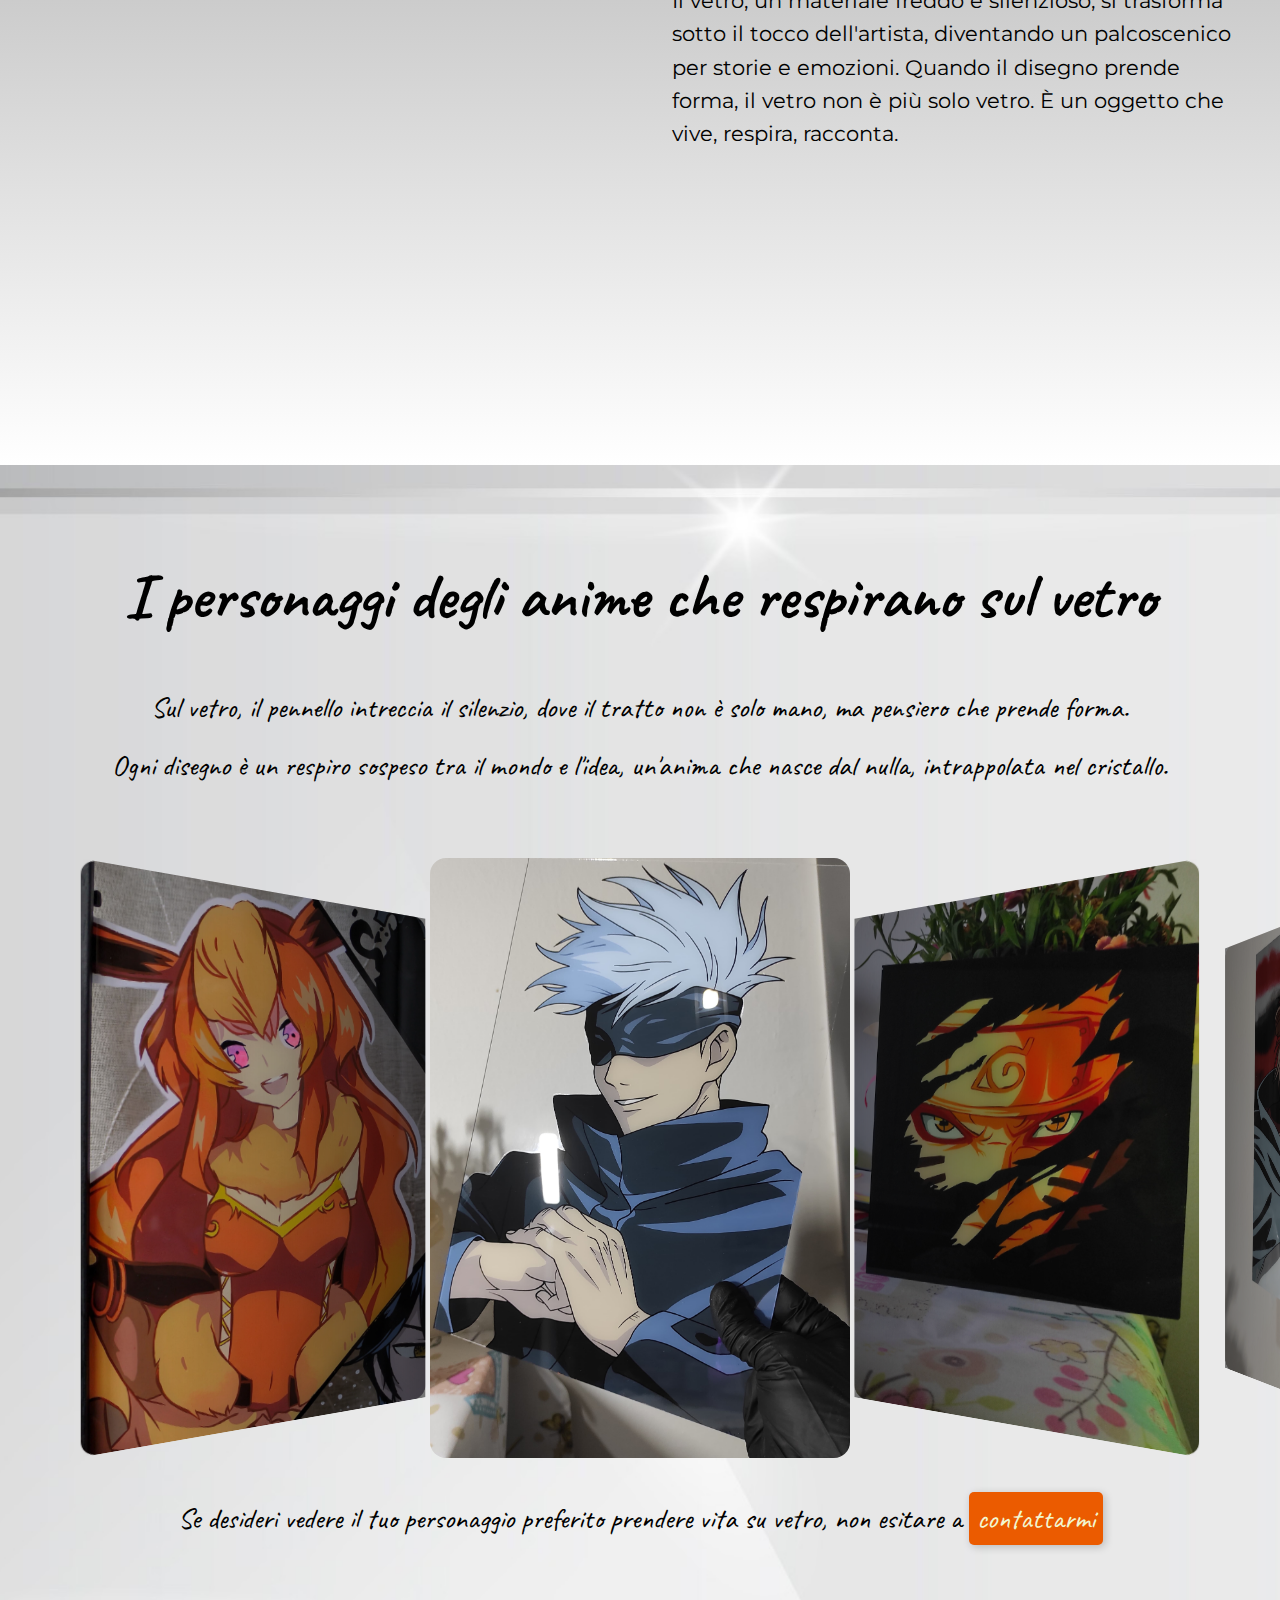
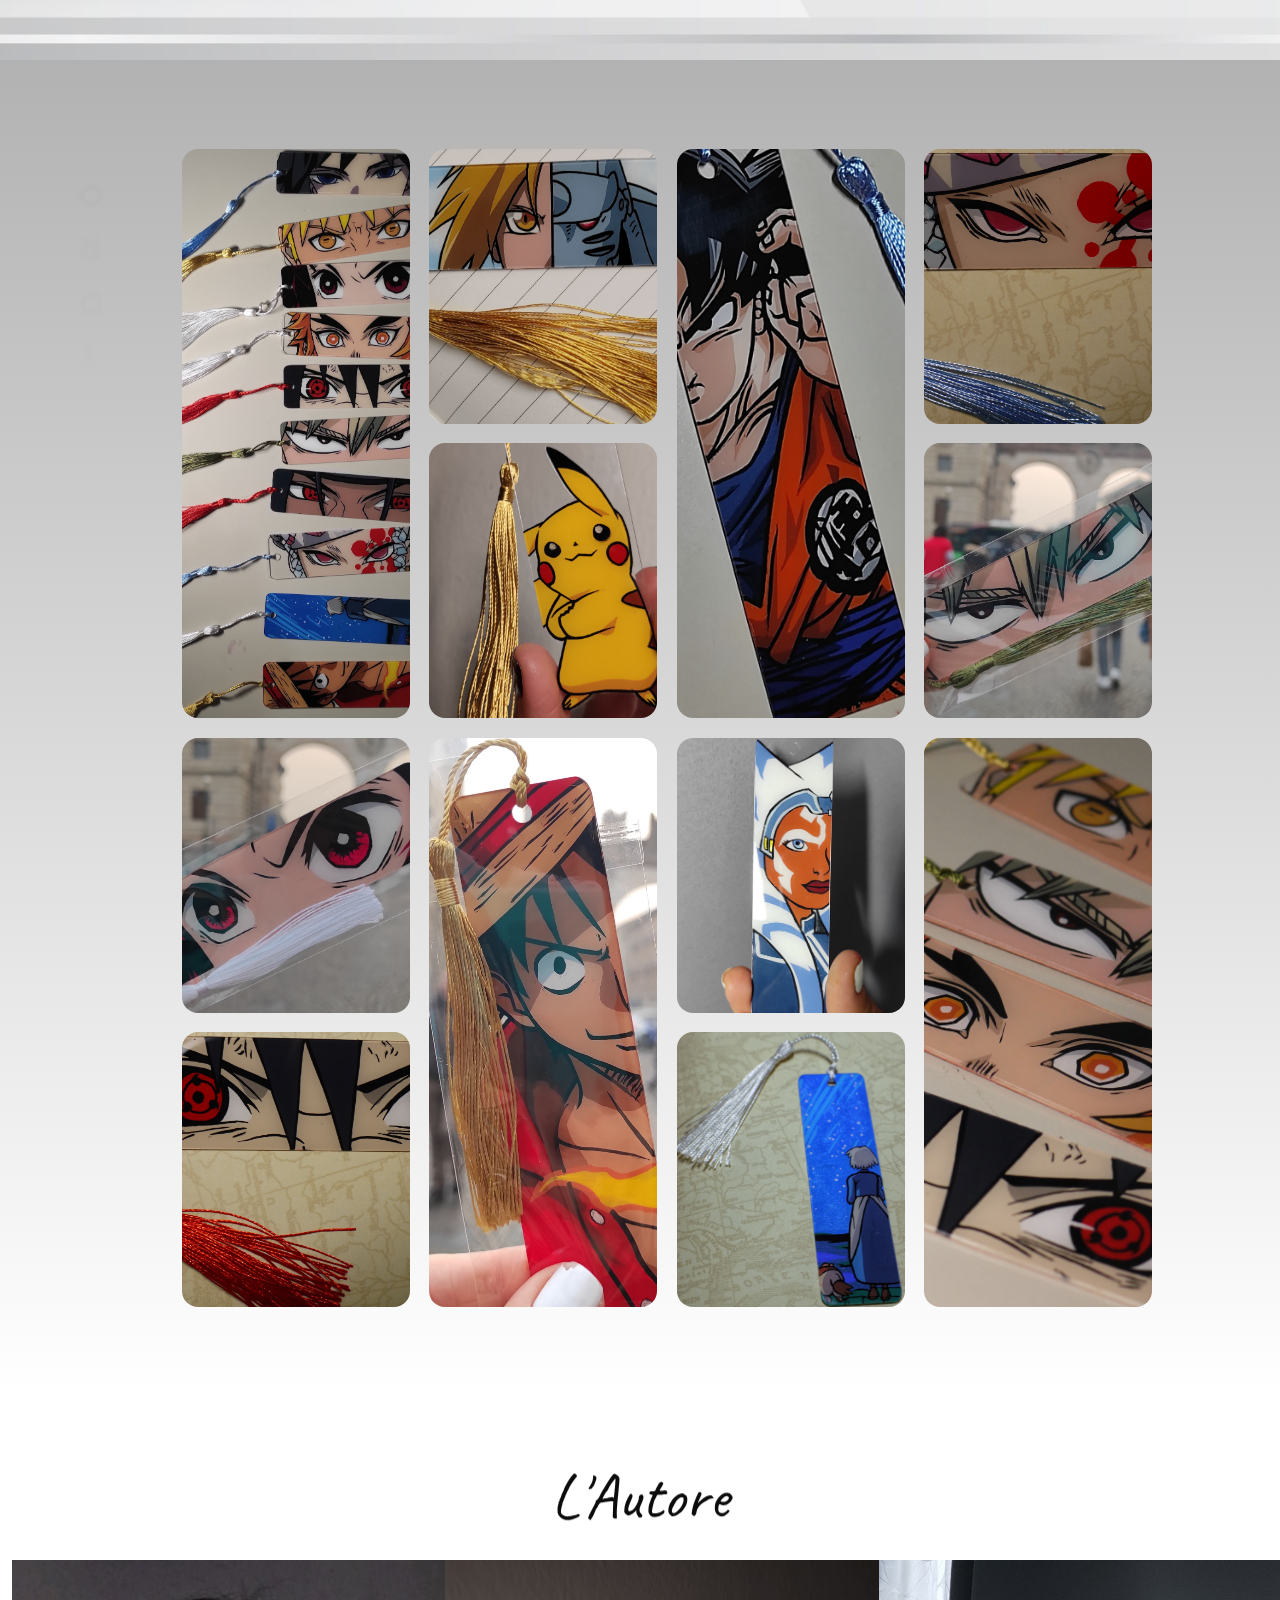
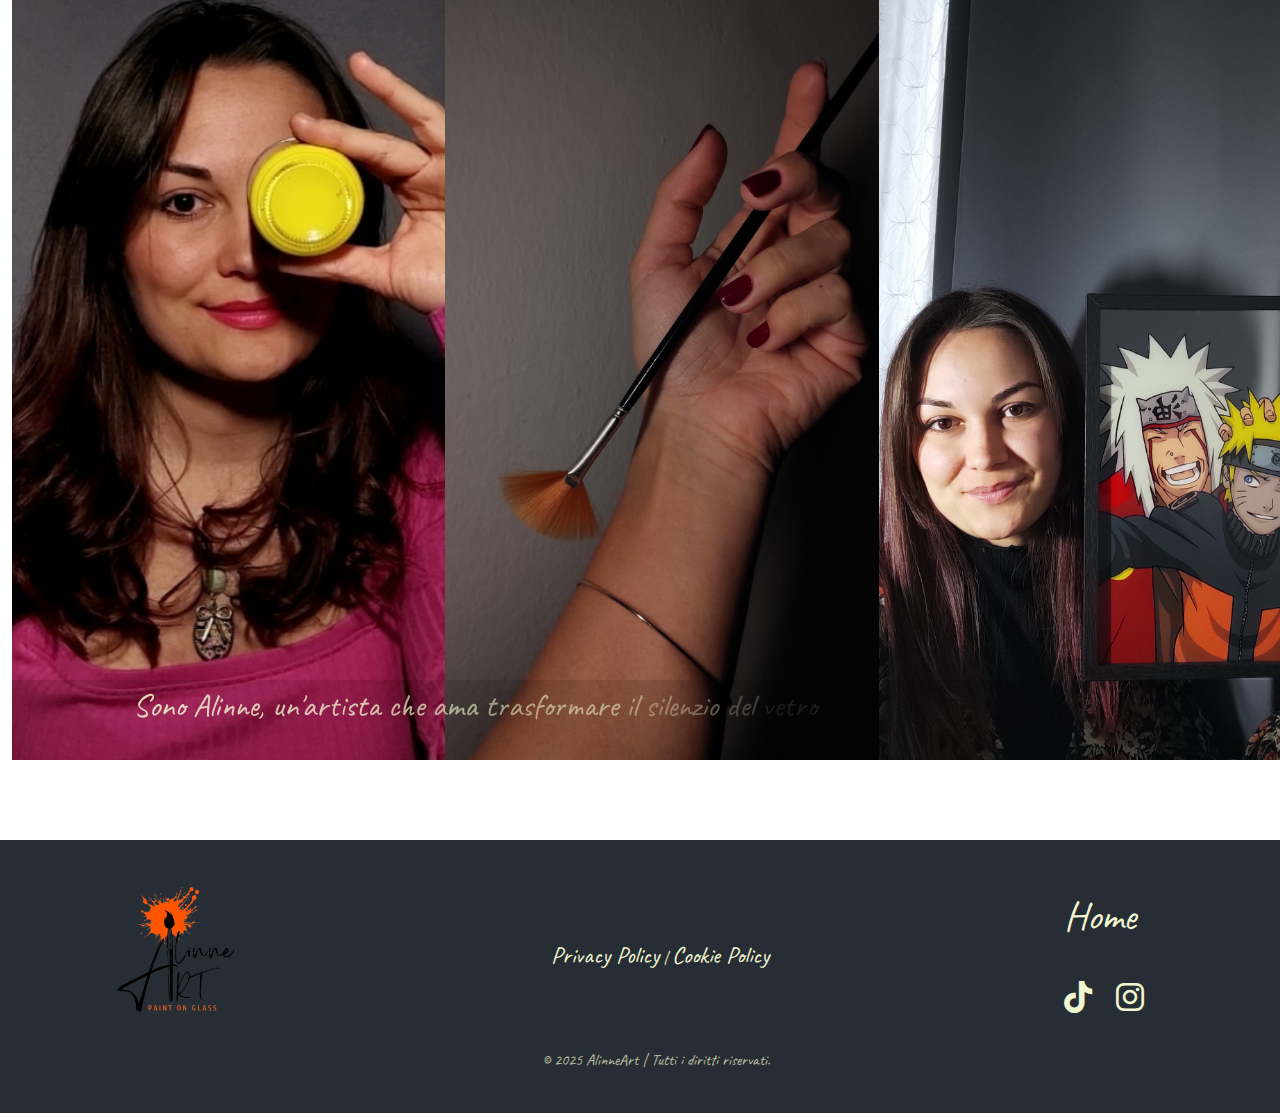
==== commit d83bac57: "Update something" ====
--- a/index.html
+++ b/index.html
@@ -3,7 +3,6 @@
   <head>
     <meta charset="UTF-8" />
     <meta name="viewport" content="width=device-width, initial-scale=1.0" />
-
     <!-- SEO Meta Tags -->
     <title>AlinneArt | Disegni sul Vetro - Arte Unica e Personalizzata</title>
     <meta
@@ -310,6 +309,8 @@
           </div>
         </div>
       </div>
+      <div id="cookie-consent"></div>
+
       <div class="footer-bottom">
         <p>© 2025 AlinneArt | Tutti i diritti riservati.</p>
       </div>
--- a/css/media.css
+++ b/css/media.css
@@ -146,8 +146,8 @@
     flex-direction: column;
   }
   .author-text-wrapper {
+    margin-left: 0;
     height: auto;
-    width: 80%;
     bottom: 90px;
   }
   .text-particle-container {
@@ -329,19 +329,19 @@
   }
 
   .disegno-sul-vetro .video-container {
-    margin: 0 2rem;
+    margin: 0 1.2rem 0 0;
   }
 
   .disegno-sul-vetro video {
-    height: 500px;
+    height: 400px;
   }
 
   .disegno-sul-vetro .disegno-content {
-    margin: 1rem 2rem;
+    margin: 0 1.2rem 1rem 0;
   }
 
   .personaggi-content {
-    margin: auto 3rem;
+    margin: 0 1.5rem 0 0;
     padding: 0 2rem;
   }
 
@@ -362,23 +362,32 @@
       "img12";
   }
 
+  .segnalibri .item {
+    min-height: 240px;
+    min-width: 140px;
+  }
+
   .segnalibri-content h3 {
-    font-size: clamp(1.6rem, 2.4vw, 1.8rem);
+    font-size: clamp(1.4rem, 2vw, 1.6rem);
   }
 
   .particle {
     font-size: 3rem;
   }
 
+  .author-grid {
+    min-height: 700px;
+    min-width: 250px;
+  }
+
   .author-text-wrapper {
-    padding-top: 1.5rem;
-    height: auto;
-    width: 65.5%;
-    bottom: 560px;
+    height: 450px;
+    width: 60%;
+    bottom: 340px;
   }
 
   .text-particle-container {
-    font-size: 1.2rem;
+    font-size: 0.8rem;
   }
 
   .film-strip img {
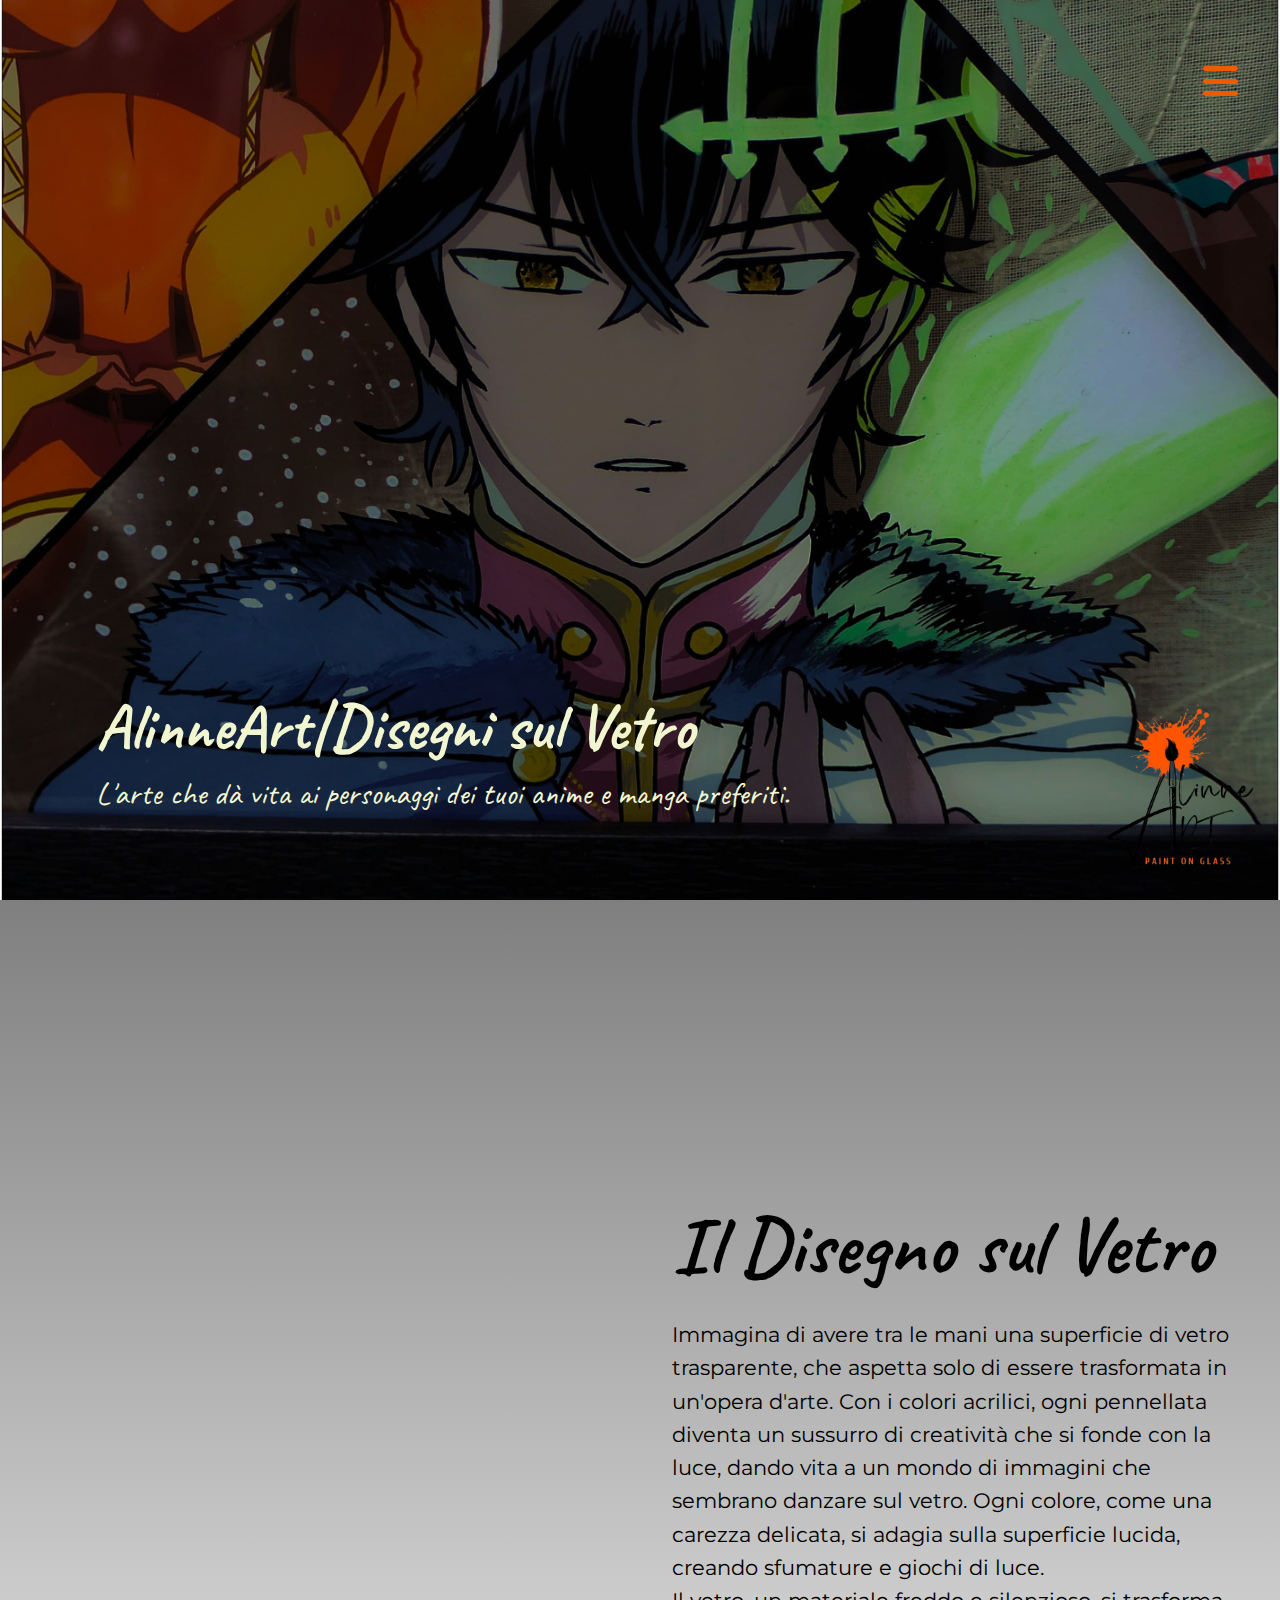
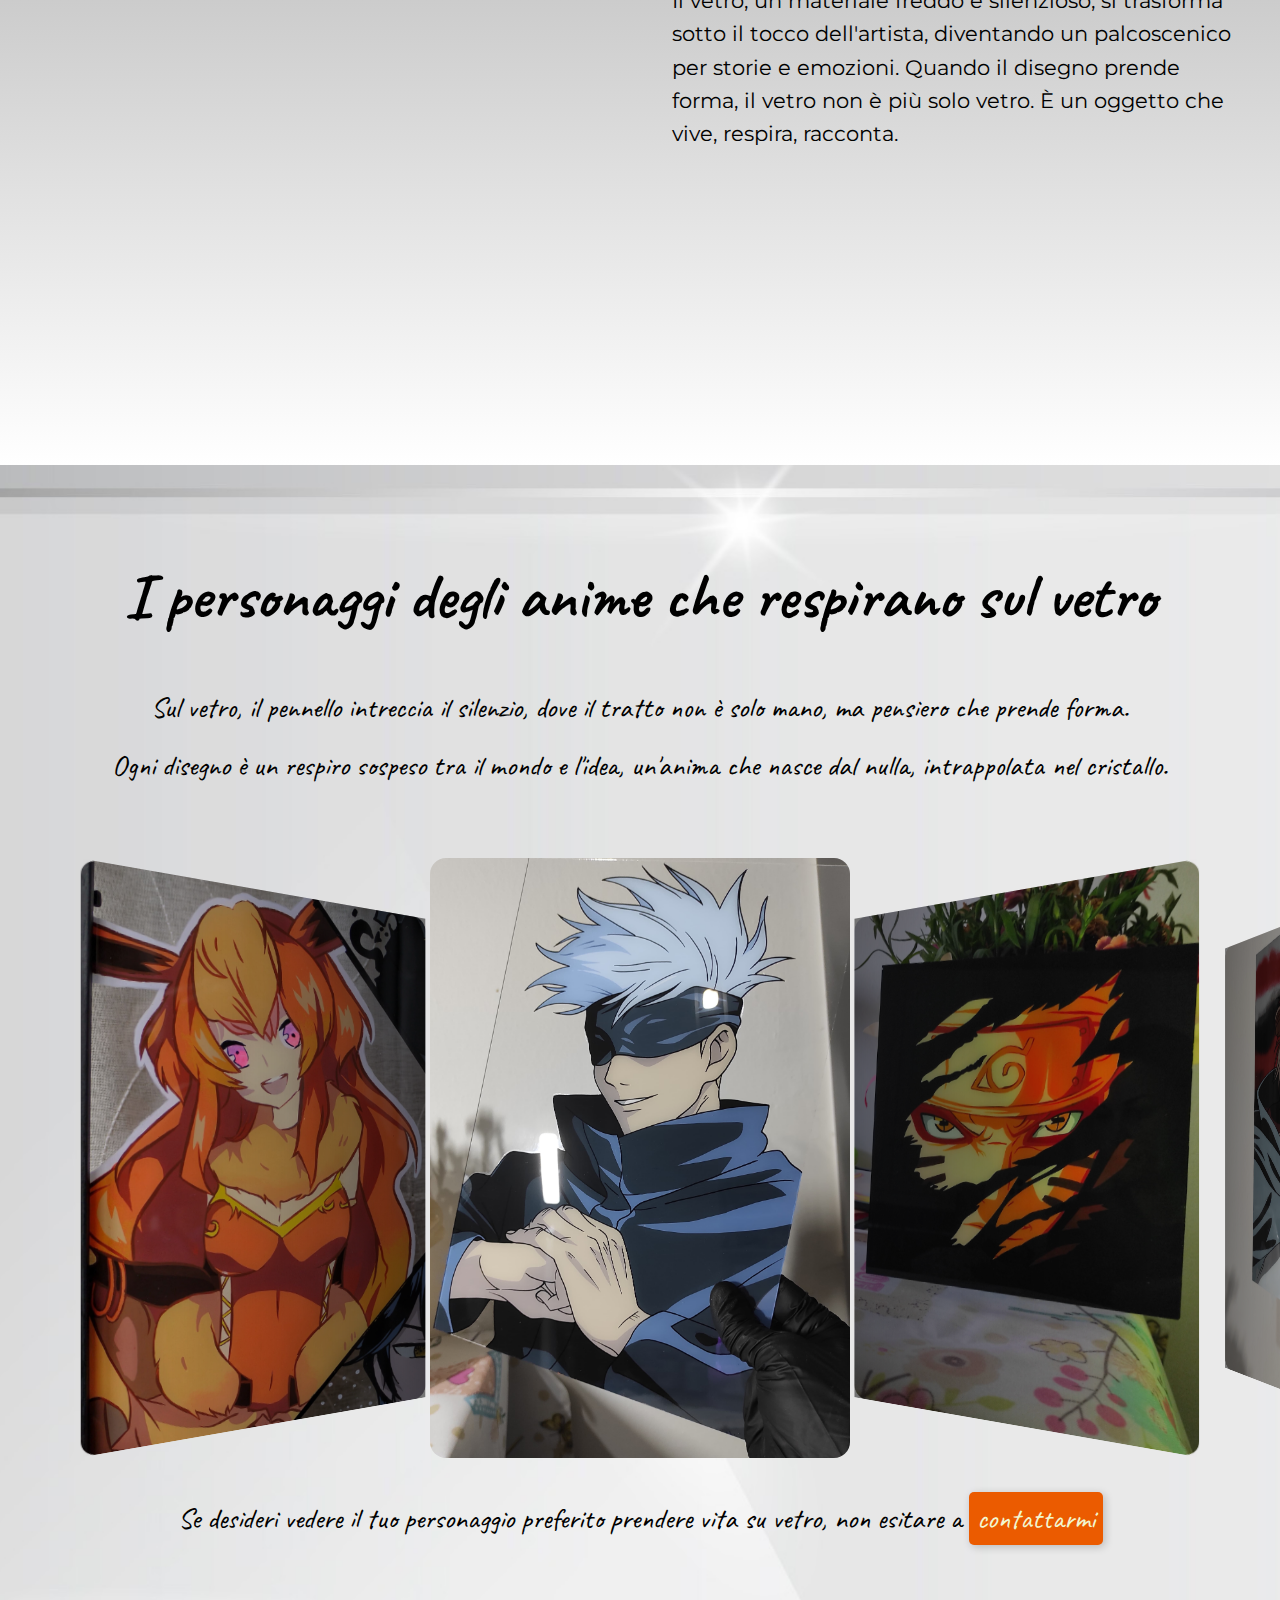
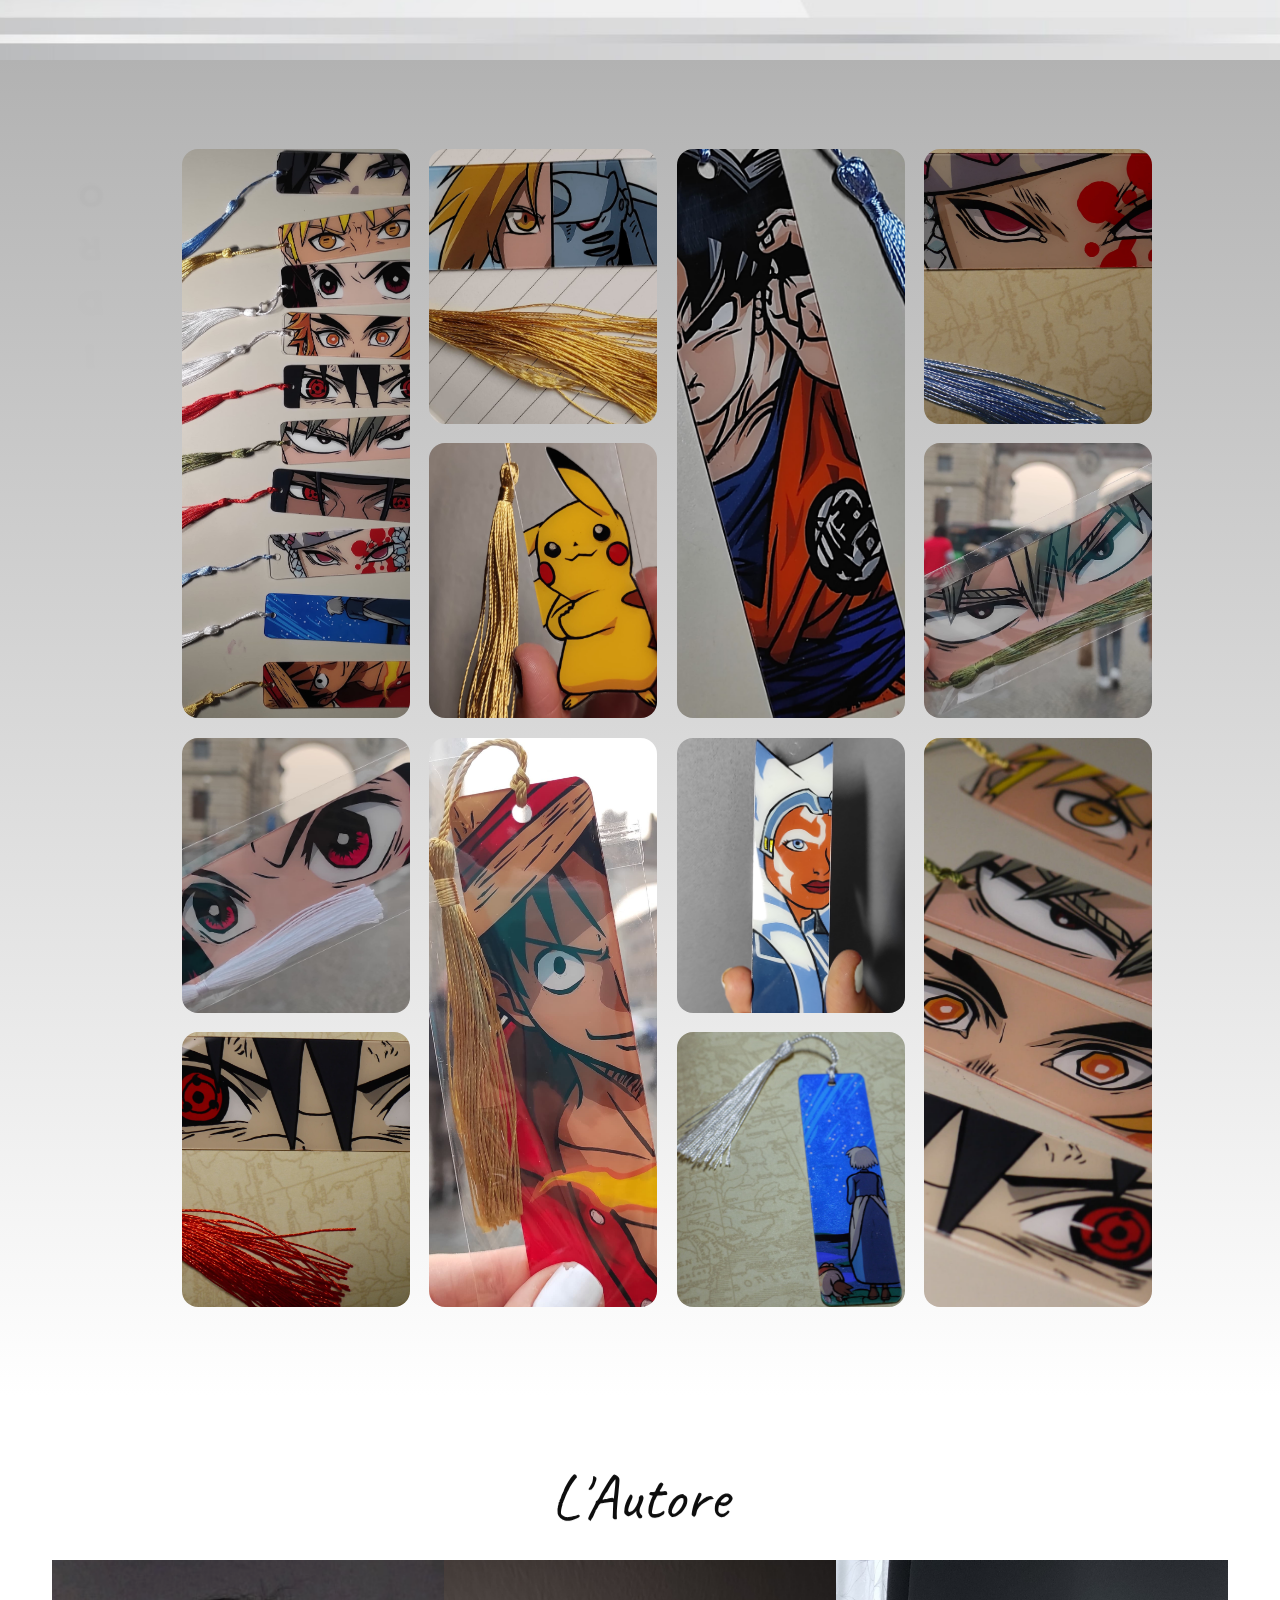
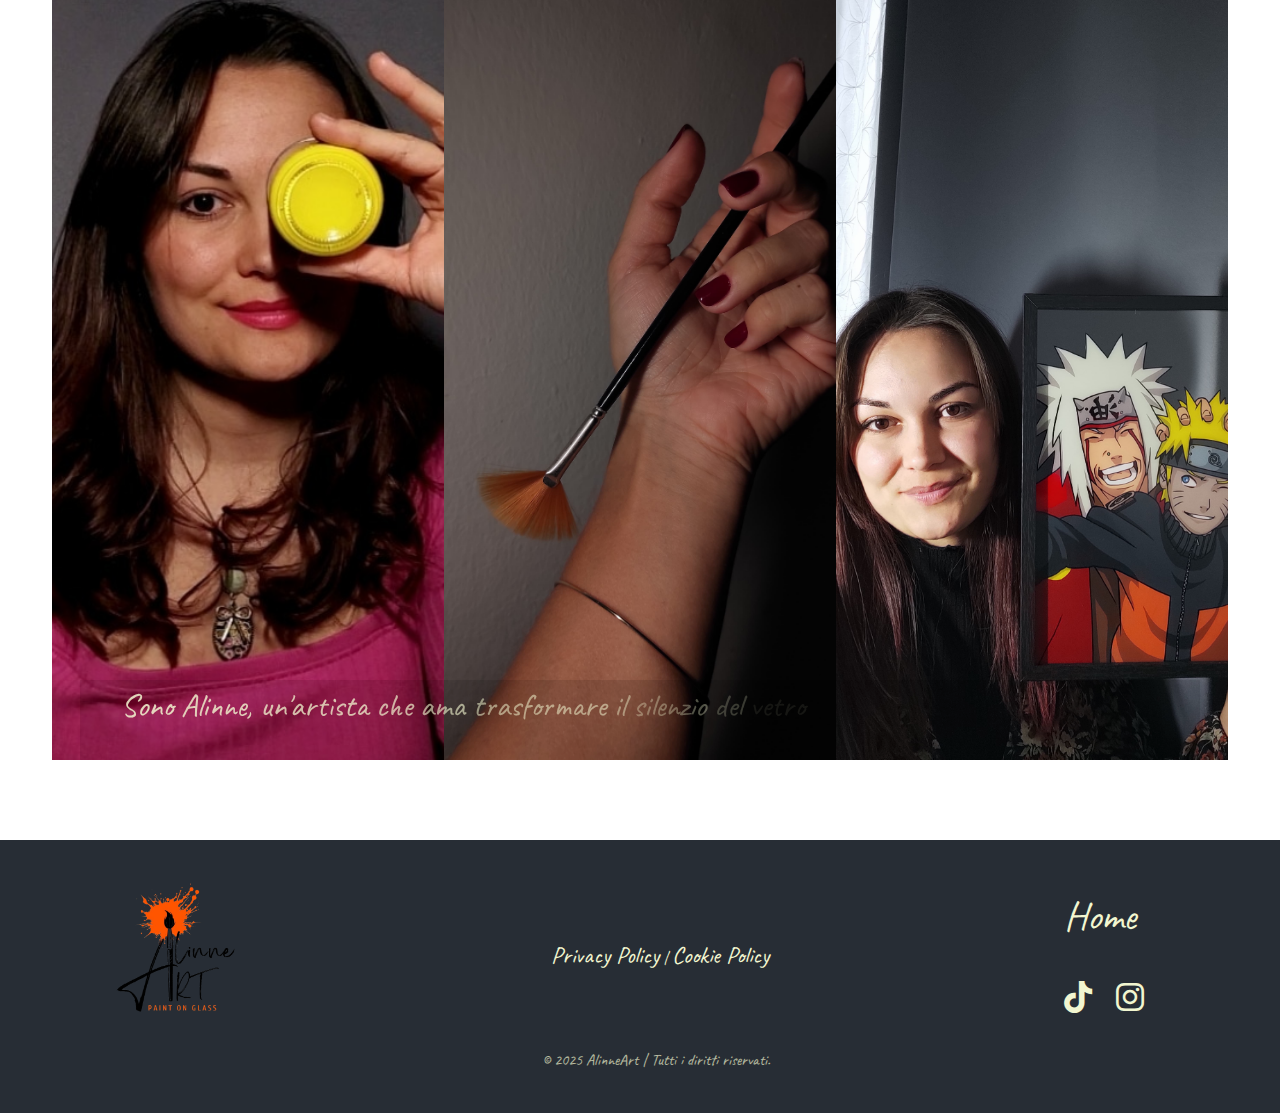
==== commit 74d5df96: "Update on javascript filmstrip animation" ====
--- a/index.html
+++ b/index.html
@@ -1,6 +1,9 @@
 <!DOCTYPE html>
 <html lang="it">
   <head>
+    <!-- Start cookieyes banner --> 
+     <script id="cookieyes" type="text/javascript" src="https://cdn-cookieyes.com/client_data/599158a20e72e1c85dd44e01/script.js"></script> 
+     <!-- End cookieyes banner -->
     <meta charset="UTF-8" />
     <meta name="viewport" content="width=device-width, initial-scale=1.0" />
     <!-- SEO Meta Tags -->
--- a/css/styles.css
+++ b/css/styles.css
@@ -464,9 +464,10 @@
 .author-grid {
   position: relative;
   display: flex;
-  width: 1300px;
+  width: 100%;
+  max-width: 1300px;
   min-height: 800px;
-  margin-left: -2.5rem;
+  margin: 0 auto;
   overflow: hidden;
 }
 
@@ -482,12 +483,14 @@
 
 .author-text-wrapper {
   position: absolute;
+  padding-left: 1rem;
+  padding-right: 1rem;
+  left: 5rem;
+  right: 5rem;
   bottom: 80px;
-  width: 100%;
   height: 80px;
   background: rgba(0, 0, 0, 0.1);
   overflow: hidden;
-  margin-left: -2.5rem;
   z-index: 2;
 }
 
@@ -501,6 +504,7 @@
 
 .particle-letter {
   display: inline-block;
+  position: relative;
   font-size: 2rem;
   color: var(--light-color);
 }
@@ -567,6 +571,7 @@
   opacity: 0.7;
   margin-left: 2rem;
 }
+
 
 /* Contacts */
 .film-container {
--- a/css/media.css
+++ b/css/media.css
@@ -44,14 +44,12 @@
   .author-grid {
     width: 960px;
     min-height: 600px;
-    margin-left: 0.1rem;
   }
 
   .author-text-wrapper {
     width: 80%;
     height: auto;
-    margin-left: 2rem;
-    padding: 2rem;
+    left: 8rem;
   }
 }
 
@@ -131,10 +129,10 @@
     font-size: clamp(1.8rem, 2.5vw, 2rem);
   }
 
-  .author {
-    margin-right: 5rem;
-    padding-right: 5rem;
-  }
+  /* .author {
+    margin-right: 2rem;
+    padding-right: 2.2rem;
+  } */
 
   .particle {
     font-size: 3.5rem;
@@ -146,13 +144,15 @@
     flex-direction: column;
   }
   .author-text-wrapper {
-    margin-left: 0;
+    width: 85%;
     height: auto;
     bottom: 90px;
+    left: 4rem;
   }
   .text-particle-container {
     font-size: 1.8rem;
   }
+  
 
   .footer-links {
     margin-right: 4.6rem;
@@ -260,9 +260,10 @@
   }
 
   .author-text-wrapper {
+    width: 80%;
     background: rgba(0, 0, 0, 0.3);
-    width: 73%;
-    bottom: 900px;
+    bottom: 980px;
+    left: 3.5rem;
   }
 
   .footer-container {
@@ -381,9 +382,11 @@
   }
 
   .author-text-wrapper {
-    height: 450px;
-    width: 60%;
-    bottom: 340px;
+    height: 340px;
+    padding-top: 2rem;
+    width: 68%;
+    left: 3.5rem;
+    bottom: 460px;
   }
 
   .text-particle-container {
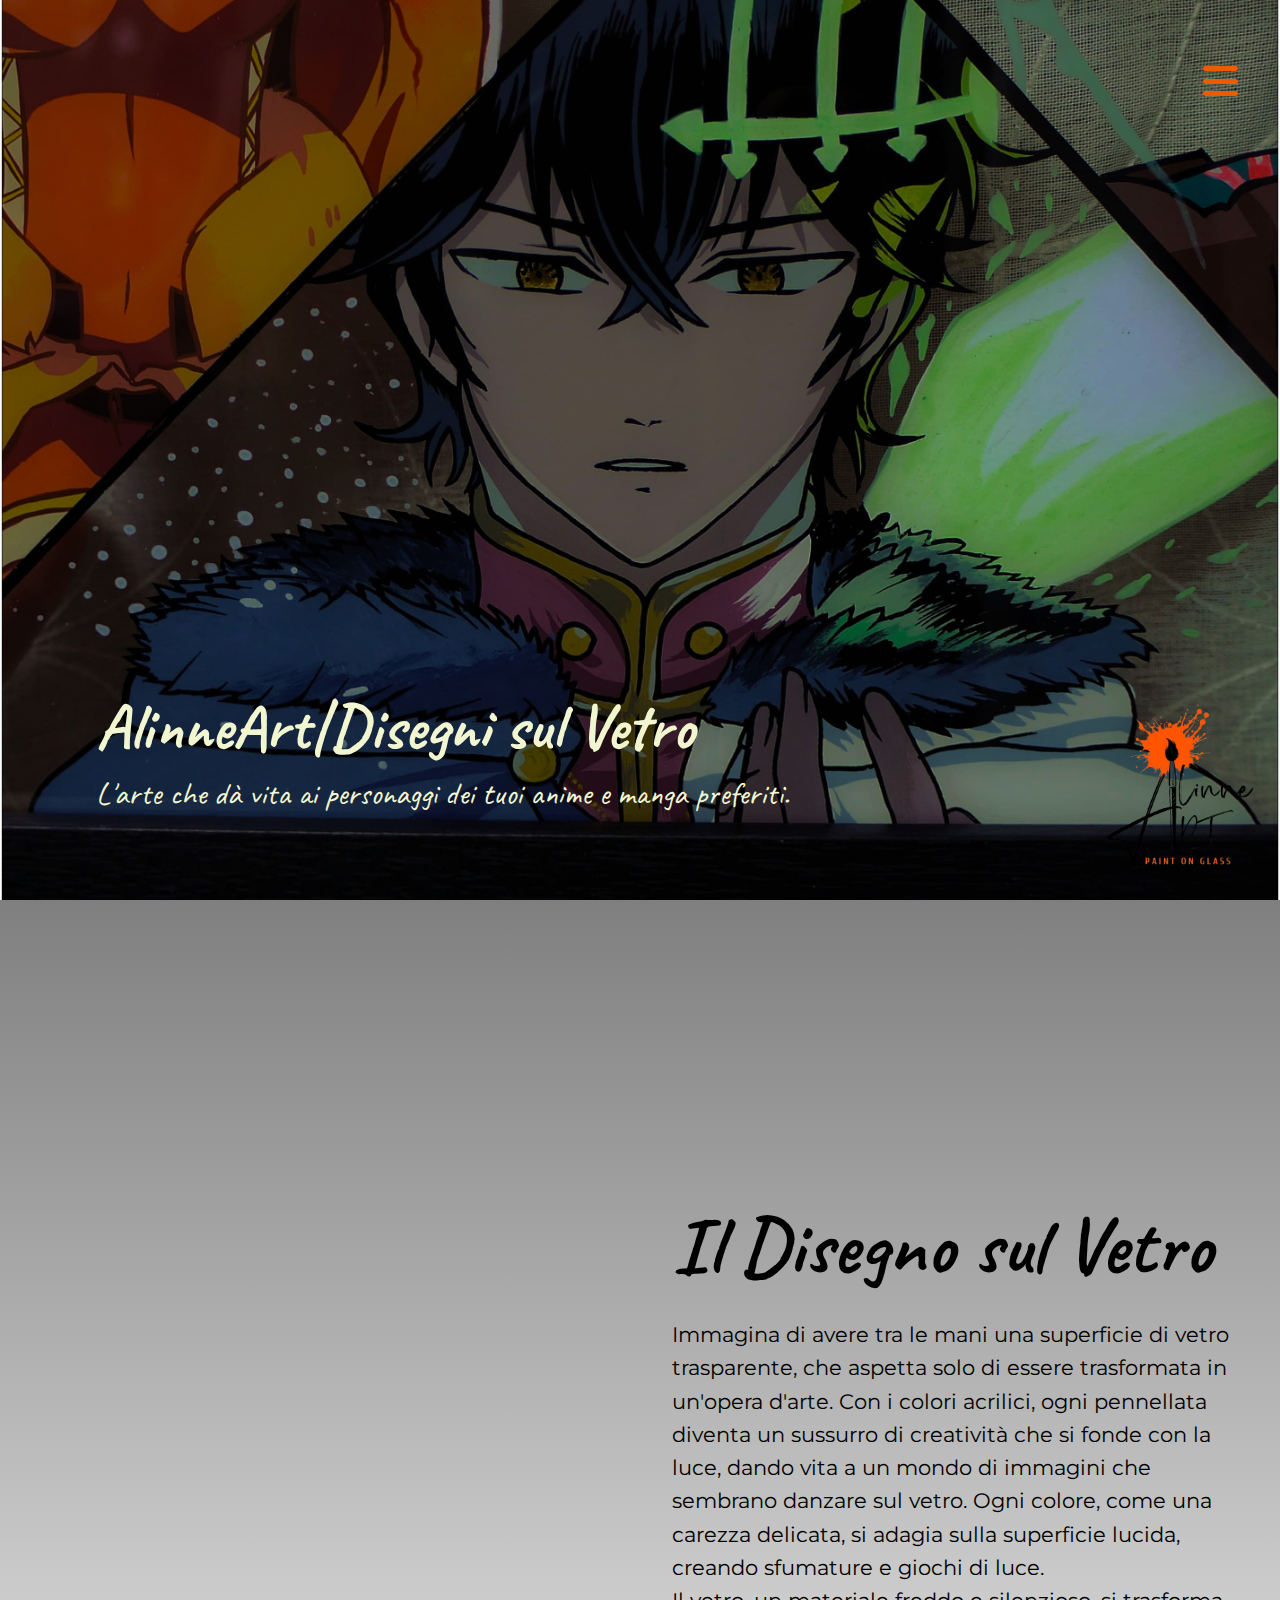
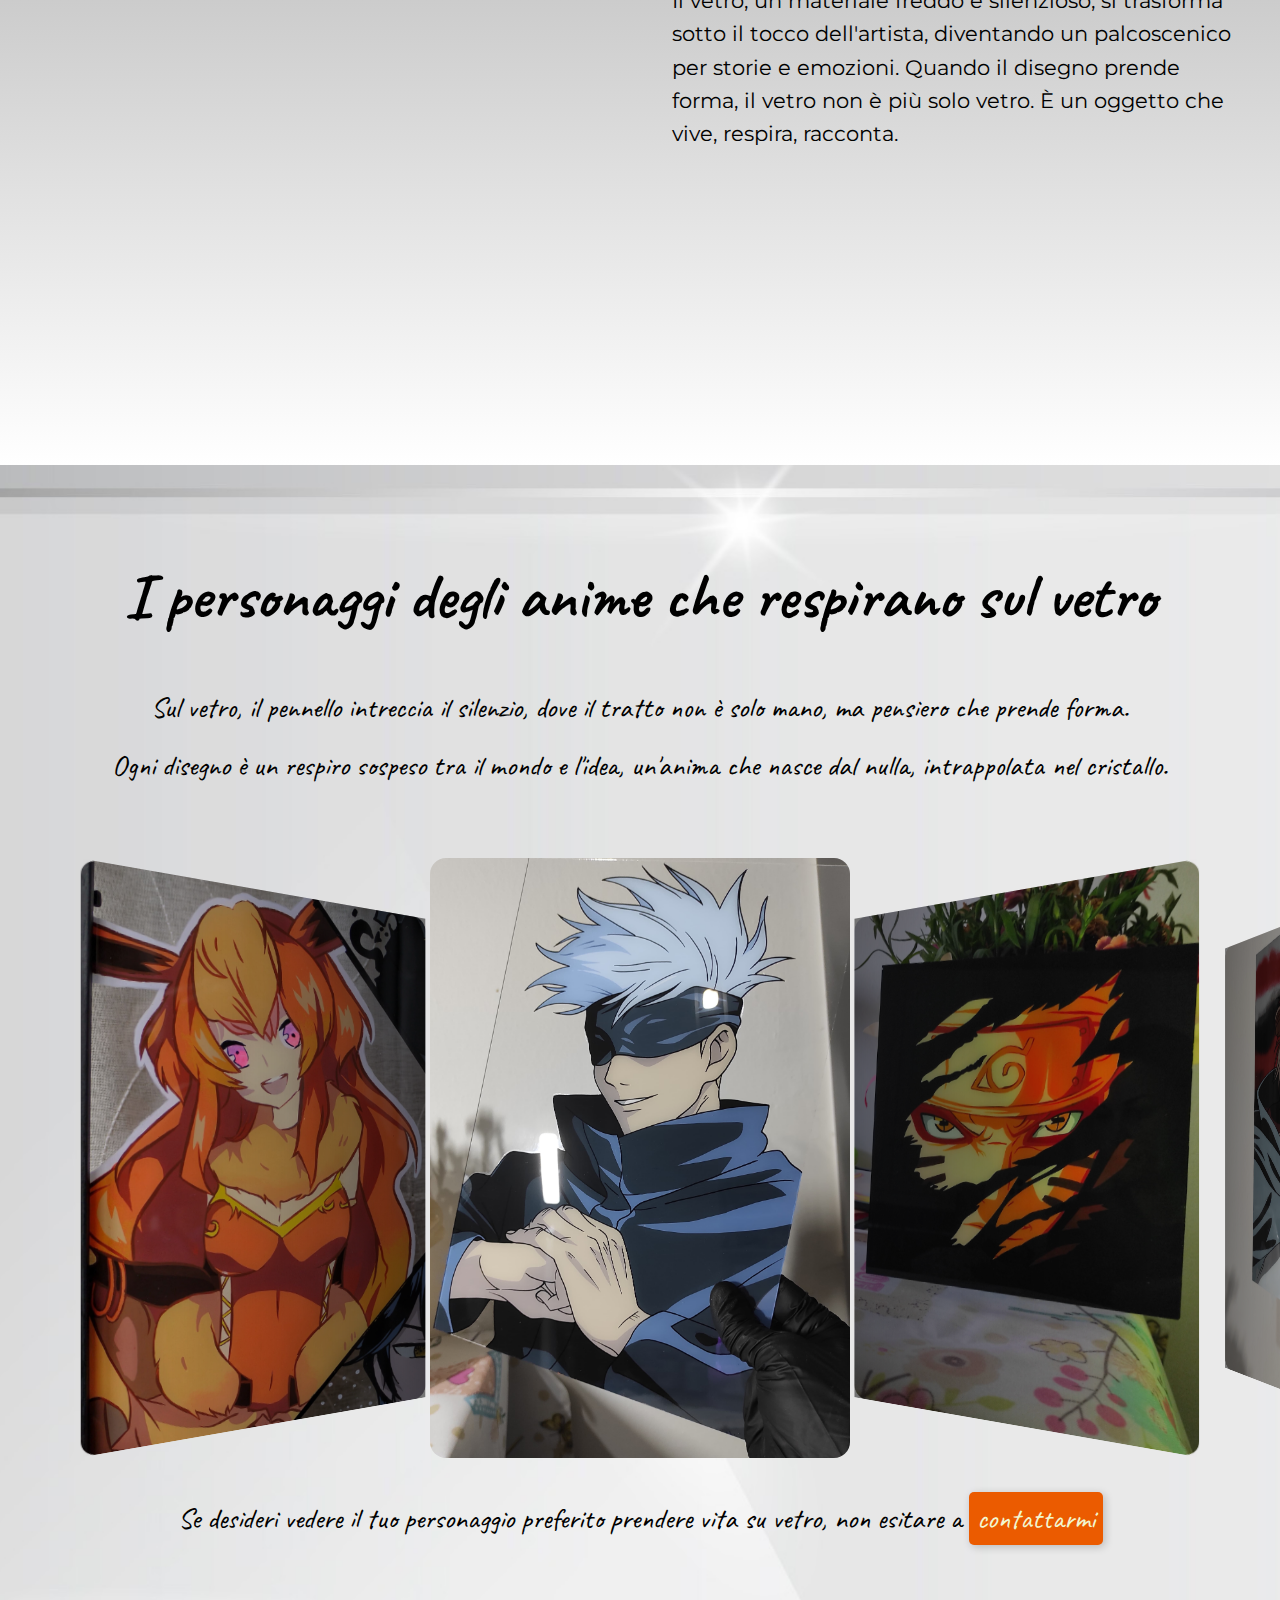
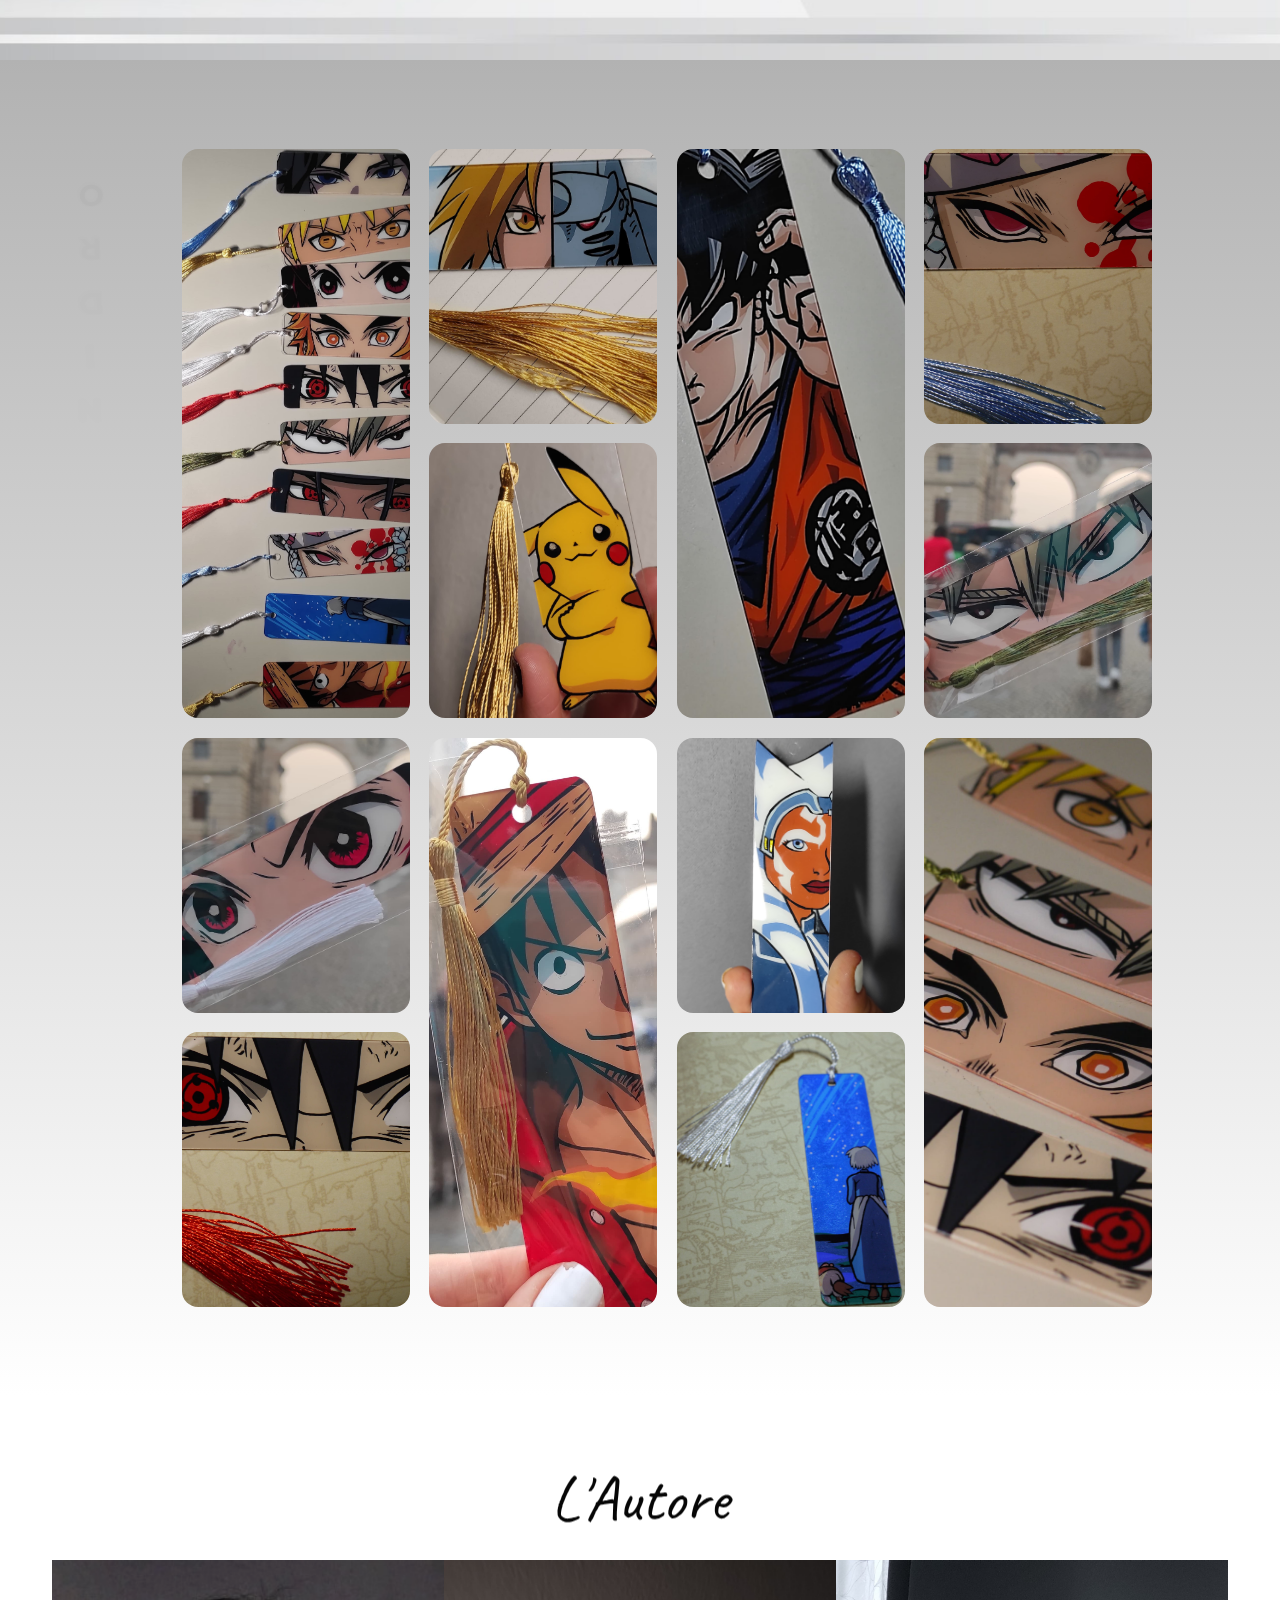
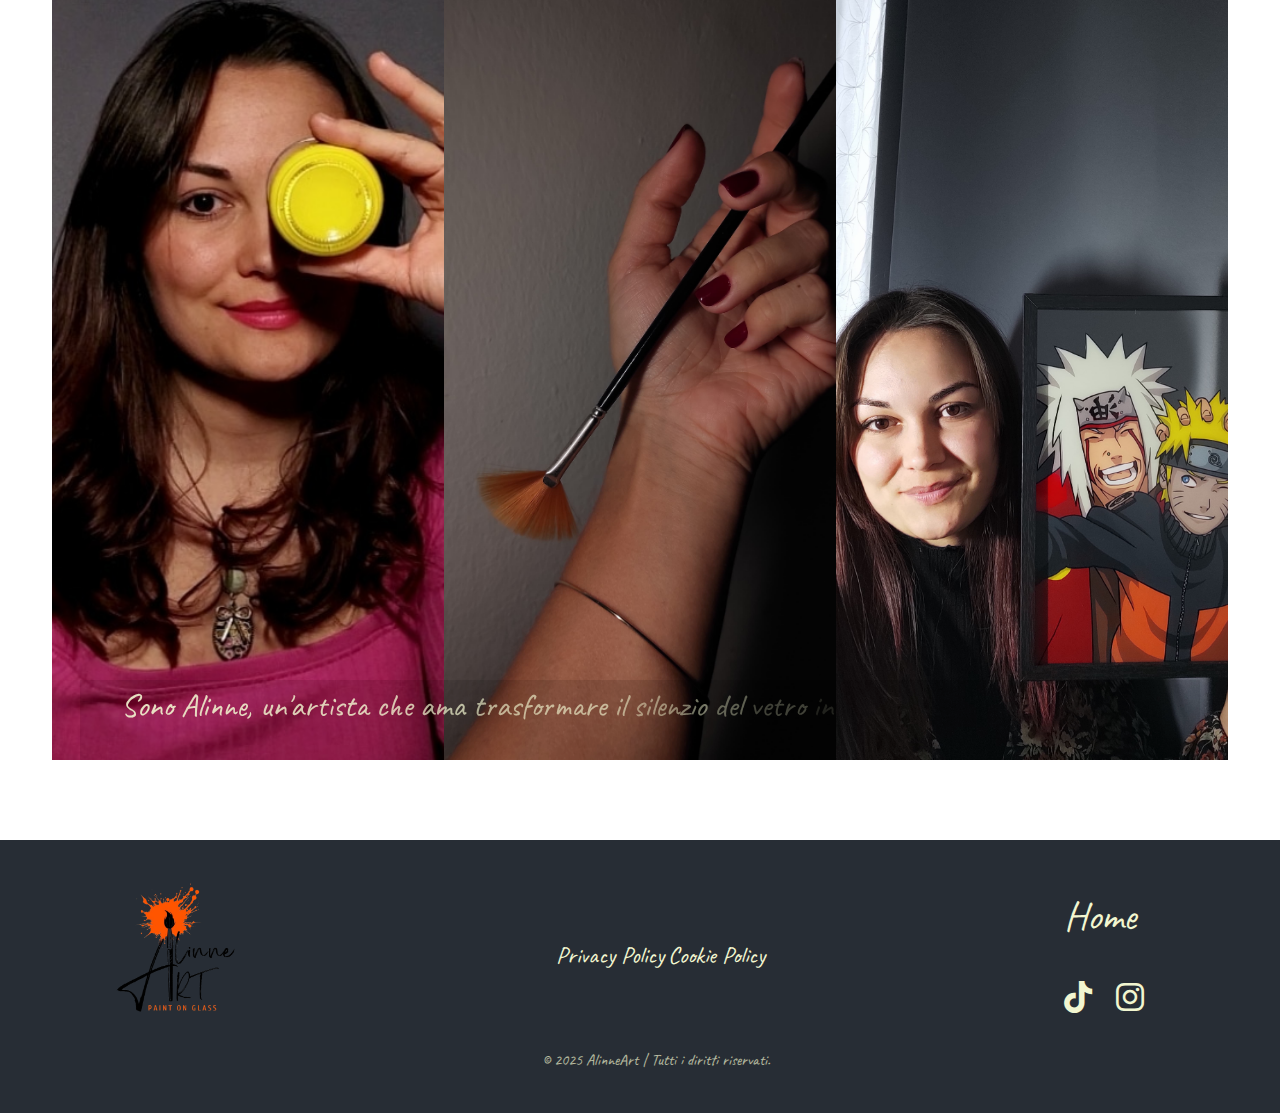
==== commit d15ea98c: "Upgrade on javascript filmstrip and added the policy and cookie banner" ====
--- a/index.html
+++ b/index.html
@@ -1,9 +1,29 @@
 <!DOCTYPE html>
 <html lang="it">
   <head>
-    <!-- Start cookieyes banner --> 
-     <script id="cookieyes" type="text/javascript" src="https://cdn-cookieyes.com/client_data/599158a20e72e1c85dd44e01/script.js"></script> 
-     <!-- End cookieyes banner -->
+    <script type="text/javascript">
+      var _iub = _iub || [];
+      _iub.csConfiguration = {
+        siteId: 3998208,
+        cookiePolicyId: 99034147,
+        lang: "it",
+        storage: { useSiteId: true },
+      };
+    </script>
+    <script
+      type="text/javascript"
+      src="https://cs.iubenda.com/autoblocking/3998208.js"
+    ></script>
+    <script
+      type="text/javascript"
+      src="//cdn.iubenda.com/cs/gpp/stub.js"
+    ></script>
+    <script
+      type="text/javascript"
+      src="//cdn.iubenda.com/cs/iubenda_cs.js"
+      charset="UTF-8"
+      async
+    ></script>
     <meta charset="UTF-8" />
     <meta name="viewport" content="width=device-width, initial-scale=1.0" />
     <!-- SEO Meta Tags -->
@@ -297,8 +317,52 @@
           /></a>
         </div>
         <div class="footer-links">
-          <a href="privacy-policy.html" target="_blank">Privacy Policy</a> |
-          <a href="cookie-policy.html" target="_blank">Cookie Policy</a>
+          <a
+            href="https://www.iubenda.com/privacy-policy/99034147"
+            class="iubenda-black iubenda-noiframe iubenda-embed iubenda-noiframe"
+            title="Privacy Policy "
+            >Privacy Policy</a
+          >
+          <script type="text/javascript">
+            (function (w, d) {
+              var loader = function () {
+                var s = d.createElement("script"),
+                  tag = d.getElementsByTagName("script")[0];
+                s.src = "https://cdn.iubenda.com/iubenda.js";
+                tag.parentNode.insertBefore(s, tag);
+              };
+              if (w.addEventListener) {
+                w.addEventListener("load", loader, false);
+              } else if (w.attachEvent) {
+                w.attachEvent("onload", loader);
+              } else {
+                w.onload = loader;
+              }
+            })(window, document);
+          </script>
+          <a
+            href="https://www.iubenda.com/privacy-policy/99034147/cookie-policy"
+            class="iubenda-black iubenda-noiframe iubenda-embed iubenda-noiframe"
+            title="Cookie Policy "
+            >Cookie Policy</a
+          >
+          <script type="text/javascript">
+            (function (w, d) {
+              var loader = function () {
+                var s = d.createElement("script"),
+                  tag = d.getElementsByTagName("script")[0];
+                s.src = "https://cdn.iubenda.com/iubenda.js";
+                tag.parentNode.insertBefore(s, tag);
+              };
+              if (w.addEventListener) {
+                w.addEventListener("load", loader, false);
+              } else if (w.attachEvent) {
+                w.attachEvent("onload", loader);
+              } else {
+                w.onload = loader;
+              }
+            })(window, document);
+          </script>
         </div>
         <div class="footer-right">
           <a href="index.html">Home</a>
@@ -312,8 +376,6 @@
           </div>
         </div>
       </div>
-      <div id="cookie-consent"></div>
-
       <div class="footer-bottom">
         <p>© 2025 AlinneArt | Tutti i diritti riservati.</p>
       </div>
--- a/css/styles.css
+++ b/css/styles.css
@@ -572,7 +572,6 @@
   margin-left: 2rem;
 }
 
-
 /* Contacts */
 .film-container {
   position: relative;
@@ -611,6 +610,8 @@
   gap: 0.7rem;
   width: max-content;
   position: relative;
+  will-change: transform;
+  transform: translateZ(0);
 }
 
 .film-strip img {
